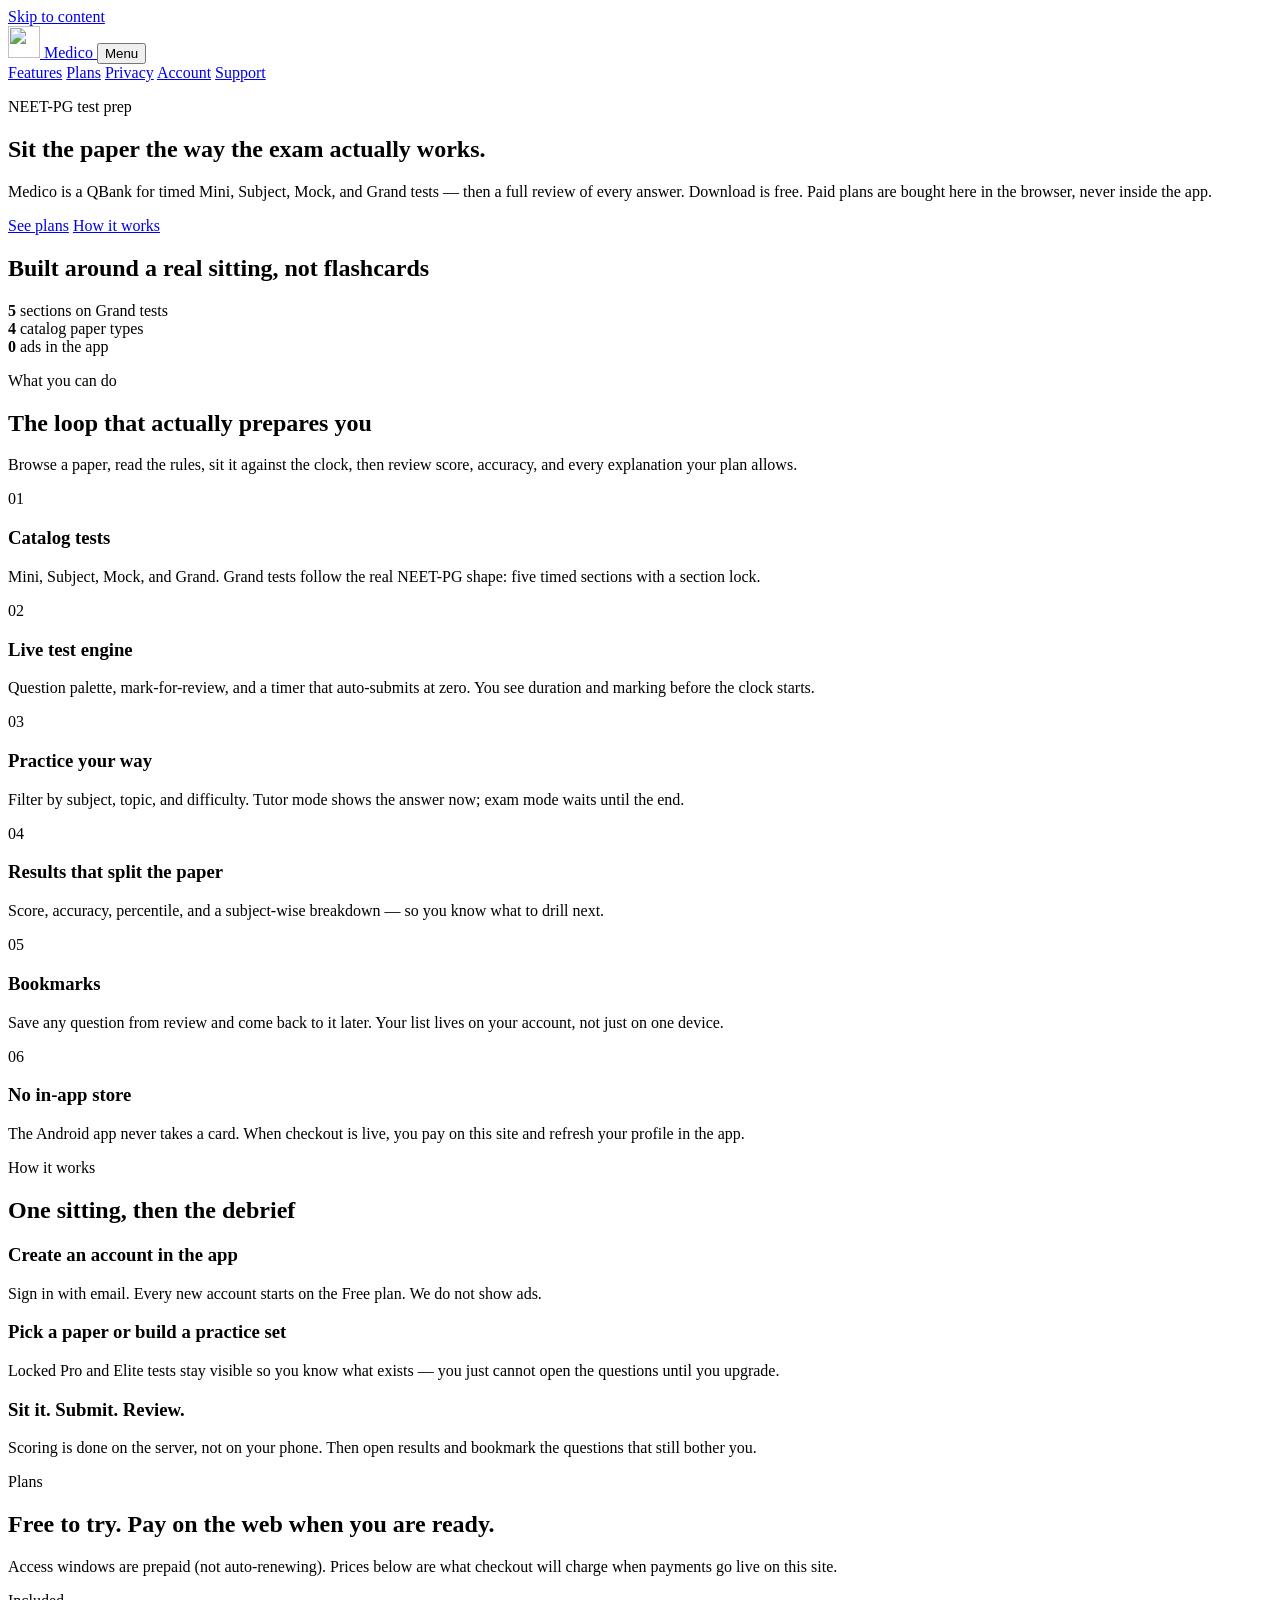
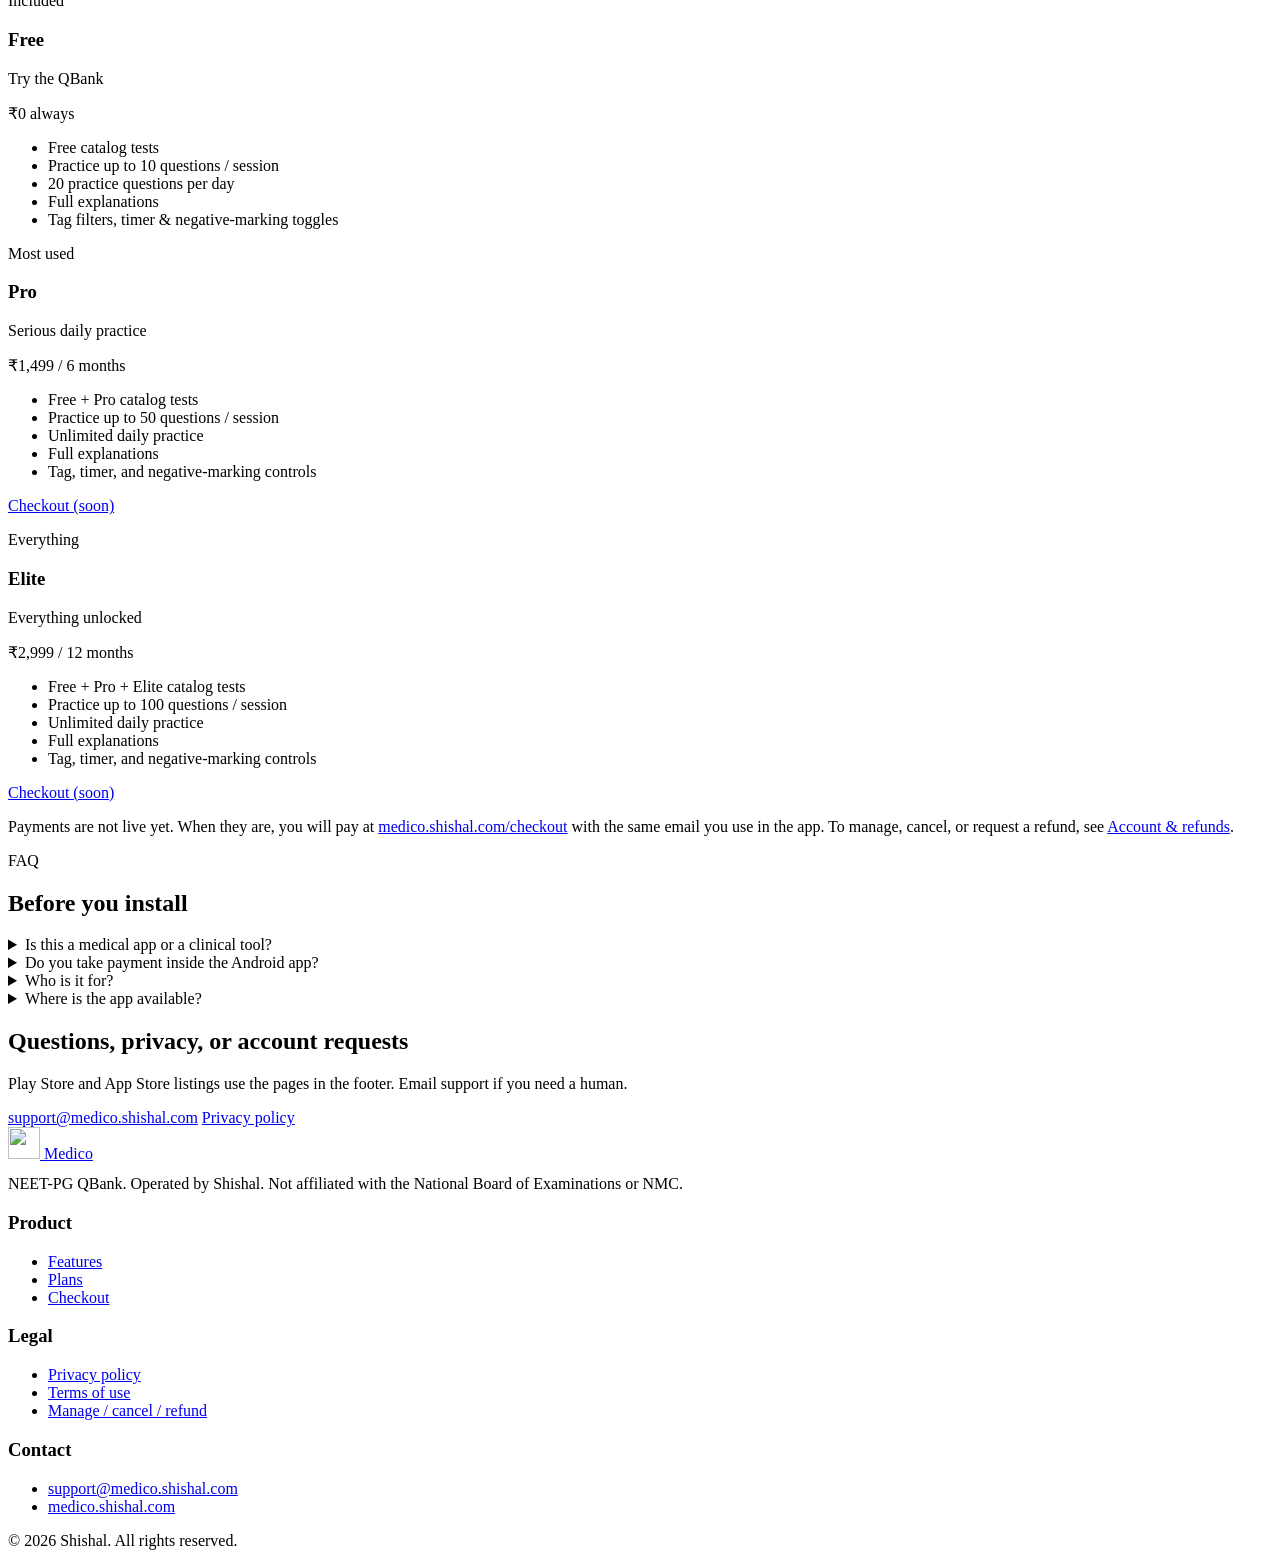
==== website/public/index.html @ 571ea004 "Add the medico.shishal.com static site with Play Store legal pages. Host privacy, terms, and account" ====
<!DOCTYPE html>
<html lang="en">
  <head>
    <meta charset="utf-8" />
    <meta name="viewport" content="width=device-width, initial-scale=1" />
    <title>Medico — NEET-PG QBank &amp; mock tests</title>
    <meta
      name="description"
      content="Medico is a NEET-PG test-prep QBank: timed mocks, grand tests, practice with explanations. Free to download. Plans are purchased on this website."
    />
    <link rel="canonical" href="https://medico.shishal.com/" />
    <meta name="theme-color" content="#0D7377" />
    <link rel="icon" href="/img/icon-512.png" type="image/png" />
    <link rel="apple-touch-icon" href="/img/icon-512.png" />
    <meta property="og:type" content="website" />
    <meta property="og:url" content="https://medico.shishal.com/" />
    <meta property="og:title" content="Medico — NEET-PG QBank &amp; mock tests" />
    <meta
      property="og:description"
      content="Sit NEET-PG-style mocks and grand tests, then review every answer. Free to download."
    />
    <meta property="og:image" content="https://medico.shishal.com/img/og.png" />
    <meta name="twitter:card" content="summary_large_image" />
    <link rel="preconnect" href="https://fonts.googleapis.com" />
    <link rel="preconnect" href="https://fonts.gstatic.com" crossorigin />
    <link
      href="https://fonts.googleapis.com/css2?family=Fraunces:opsz,wght@9..144,500;9..144,600&family=Plus+Jakarta+Sans:wght@400;500;600;700&display=swap"
      rel="stylesheet"
    />
    <link rel="stylesheet" href="/css/site.css" />
    <script type="application/ld+json">
      {
        "@context": "https://schema.org",
        "@type": "SoftwareApplication",
        "name": "Medico",
        "applicationCategory": "EducationalApplication",
        "operatingSystem": "Android",
        "url": "https://medico.shishal.com/",
        "description": "NEET-PG QBank with timed mocks, grand tests, and practice with explanations.",
        "offers": { "@type": "Offer", "price": "0", "priceCurrency": "INR" },
        "publisher": { "@type": "Person", "name": "Shishal" }
      }
    </script>
  </head>
  <body>
    <a class="skip" href="#main">Skip to content</a>
    <header class="nav">
      <div class="wrap nav-inner">
        <a class="brand" href="/">
          <img src="/img/icon-512.png" width="32" height="32" alt="" />
          Medico
        </a>
        <button class="nav-toggle" type="button" aria-expanded="false" aria-controls="nav-links">
          Menu
        </button>
        <nav id="nav-links" class="nav-links">
          <a href="#features">Features</a>
          <a href="#plans">Plans</a>
          <a href="/privacy/">Privacy</a>
          <a href="/account/">Account</a>
          <a href="mailto:support@medico.shishal.com">Support</a>
        </nav>
      </div>
    </header>

    <main id="main">
      <section class="hero">
        <div class="wrap hero-grid">
          <div>
            <p class="eyebrow">NEET-PG test prep</p>
            <h1>Sit the paper the way the exam actually works.</h1>
            <p class="lede">
              Medico is a QBank for timed Mini, Subject, Mock, and Grand tests —
              then a full review of every answer. Download is free. Paid plans
              are bought here in the browser, never inside the app.
            </p>
            <div class="btn-row">
              <a class="btn btn-primary" href="#plans">See plans</a>
              <a class="btn btn-ghost" href="#how">How it works</a>
            </div>
          </div>
          <aside class="hero-card" aria-label="What you get">
            <h2>Built around a real sitting, not flashcards</h2>
            <div class="stat-row">
              <div class="stat">
                <strong>5</strong>
                <span>sections on Grand tests</span>
              </div>
              <div class="stat">
                <strong>4</strong>
                <span>catalog paper types</span>
              </div>
              <div class="stat">
                <strong>0</strong>
                <span>ads in the app</span>
              </div>
            </div>
          </aside>
        </div>
      </section>

      <section id="features">
        <div class="wrap">
          <div class="section-head">
            <p class="eyebrow">What you can do</p>
            <h2>The loop that actually prepares you</h2>
            <p class="muted">
              Browse a paper, read the rules, sit it against the clock, then
              review score, accuracy, and every explanation your plan allows.
            </p>
          </div>
          <div class="cards">
            <article class="card">
              <div class="icon-mark" aria-hidden="true">01</div>
              <h3>Catalog tests</h3>
              <p class="muted">
                Mini, Subject, Mock, and Grand. Grand tests follow the real
                NEET-PG shape: five timed sections with a section lock.
              </p>
            </article>
            <article class="card">
              <div class="icon-mark" aria-hidden="true">02</div>
              <h3>Live test engine</h3>
              <p class="muted">
                Question palette, mark-for-review, and a timer that auto-submits
                at zero. You see duration and marking before the clock starts.
              </p>
            </article>
            <article class="card">
              <div class="icon-mark" aria-hidden="true">03</div>
              <h3>Practice your way</h3>
              <p class="muted">
                Filter by subject, topic, and difficulty. Tutor mode shows the
                answer now; exam mode waits until the end.
              </p>
            </article>
            <article class="card">
              <div class="icon-mark" aria-hidden="true">04</div>
              <h3>Results that split the paper</h3>
              <p class="muted">
                Score, accuracy, percentile, and a subject-wise breakdown — so
                you know what to drill next.
              </p>
            </article>
            <article class="card">
              <div class="icon-mark" aria-hidden="true">05</div>
              <h3>Bookmarks</h3>
              <p class="muted">
                Save any question from review and come back to it later. Your
                list lives on your account, not just on one device.
              </p>
            </article>
            <article class="card">
              <div class="icon-mark" aria-hidden="true">06</div>
              <h3>No in-app store</h3>
              <p class="muted">
                The Android app never takes a card. When checkout is live, you
                pay on this site and refresh your profile in the app.
              </p>
            </article>
          </div>
        </div>
      </section>

      <section id="how">
        <div class="wrap">
          <div class="section-head">
            <p class="eyebrow">How it works</p>
            <h2>One sitting, then the debrief</h2>
          </div>
          <div class="steps">
            <div class="step">
              <div>
                <h3>Create an account in the app</h3>
                <p class="muted">
                  Sign in with email. Every new account starts on the Free plan.
                  We do not show ads.
                </p>
              </div>
            </div>
            <div class="step">
              <div>
                <h3>Pick a paper or build a practice set</h3>
                <p class="muted">
                  Locked Pro and Elite tests stay visible so you know what
                  exists — you just cannot open the questions until you upgrade.
                </p>
              </div>
            </div>
            <div class="step">
              <div>
                <h3>Sit it. Submit. Review.</h3>
                <p class="muted">
                  Scoring is done on the server, not on your phone. Then open
                  results and bookmark the questions that still bother you.
                </p>
              </div>
            </div>
          </div>
        </div>
      </section>

      <section id="plans">
        <div class="wrap">
          <div class="section-head">
            <p class="eyebrow">Plans</p>
            <h2>Free to try. Pay on the web when you are ready.</h2>
            <p class="muted">
              Access windows are prepaid (not auto-renewing). Prices below are
              what checkout will charge when payments go live on this site.
            </p>
          </div>
          <div class="plan-grid">
            <article class="plan">
              <p class="badge">Included</p>
              <h3>Free</h3>
              <p class="muted">Try the QBank</p>
              <p class="price">₹0 <span>always</span></p>
              <ul>
                <li>Free catalog tests</li>
                <li>Practice up to 10 questions / session</li>
                <li>20 practice questions per day</li>
                <li class="off">Full explanations</li>
                <li class="off">Tag filters, timer &amp; negative-marking toggles</li>
              </ul>
            </article>
            <article class="plan featured">
              <p class="badge">Most used</p>
              <h3>Pro</h3>
              <p class="muted">Serious daily practice</p>
              <p class="price">₹1,499 <span>/ 6 months</span></p>
              <ul>
                <li>Free + Pro catalog tests</li>
                <li>Practice up to 50 questions / session</li>
                <li>Unlimited daily practice</li>
                <li>Full explanations</li>
                <li>Tag, timer, and negative-marking controls</li>
              </ul>
              <a class="btn btn-primary" href="/checkout/">Checkout (soon)</a>
            </article>
            <article class="plan">
              <p class="badge">Everything</p>
              <h3>Elite</h3>
              <p class="muted">Everything unlocked</p>
              <p class="price">₹2,999 <span>/ 12 months</span></p>
              <ul>
                <li>Free + Pro + Elite catalog tests</li>
                <li>Practice up to 100 questions / session</li>
                <li>Unlimited daily practice</li>
                <li>Full explanations</li>
                <li>Tag, timer, and negative-marking controls</li>
              </ul>
              <a class="btn btn-ghost" href="/checkout/">Checkout (soon)</a>
            </article>
          </div>
          <p class="note">
            Payments are not live yet. When they are, you will pay at
            <a href="/checkout/">medico.shishal.com/checkout</a> with the same
            email you use in the app. To manage, cancel, or request a refund,
            see <a href="/account/">Account &amp; refunds</a>.
          </p>
        </div>
      </section>

      <section id="faq" class="faq">
        <div class="wrap">
          <div class="section-head">
            <p class="eyebrow">FAQ</p>
            <h2>Before you install</h2>
          </div>
          <details>
            <summary>Is this a medical app or a clinical tool?</summary>
            <p>
              No. Medico is exam prep for NEET-PG. It is not a medical device
              and it does not give clinical advice.
            </p>
          </details>
          <details>
            <summary>Do you take payment inside the Android app?</summary>
            <p>
              No. Google Play Billing is not used. Plans will be purchased on
              this website. The app only opens this site in your browser.
            </p>
          </details>
          <details>
            <summary>Who is it for?</summary>
            <p>
              Adults preparing for NEET-PG (18+). It is not directed at
              children.
            </p>
          </details>
          <details>
            <summary>Where is the app available?</summary>
            <p>
              Android first, via Google Play. The public listing will link here
              for privacy and account pages. iOS comes later.
            </p>
          </details>
        </div>
      </section>

      <section class="cta-band">
        <div class="wrap">
          <h2>Questions, privacy, or account requests</h2>
          <p class="lede">
            Play Store and App Store listings use the pages in the footer.
            Email support if you need a human.
          </p>
          <div class="btn-row">
            <a class="btn btn-primary" href="mailto:support@medico.shishal.com"
              >support@medico.shishal.com</a
            >
            <a class="btn btn-ghost" href="/privacy/">Privacy policy</a>
          </div>
        </div>
      </section>
    </main>

    <footer class="footer">
      <div class="wrap">
        <div class="footer-grid">
          <div>
            <a class="brand" href="/">
              <img src="/img/icon-512.png" width="32" height="32" alt="" />
              Medico
            </a>
            <p class="muted" style="margin-top: 12px">
              NEET-PG QBank. Operated by Shishal. Not affiliated with the
              National Board of Examinations or NMC.
            </p>
          </div>
          <div>
            <h3>Product</h3>
            <ul>
              <li><a href="#features">Features</a></li>
              <li><a href="#plans">Plans</a></li>
              <li><a href="/checkout/">Checkout</a></li>
            </ul>
          </div>
          <div>
            <h3>Legal</h3>
            <ul>
              <li><a href="/privacy/">Privacy policy</a></li>
              <li><a href="/terms/">Terms of use</a></li>
              <li><a href="/account/">Manage / cancel / refund</a></li>
            </ul>
          </div>
          <div>
            <h3>Contact</h3>
            <ul>
              <li>
                <a href="mailto:support@medico.shishal.com"
                  >support@medico.shishal.com</a
                >
              </li>
              <li><a href="https://medico.shishal.com/">medico.shishal.com</a></li>
            </ul>
          </div>
        </div>
        <p class="foot-copy">© <span id="y">2026</span> Shishal. All rights reserved.</p>
      </div>
    </footer>
    <script src="/js/site.js"></script>
  </body>
</html>
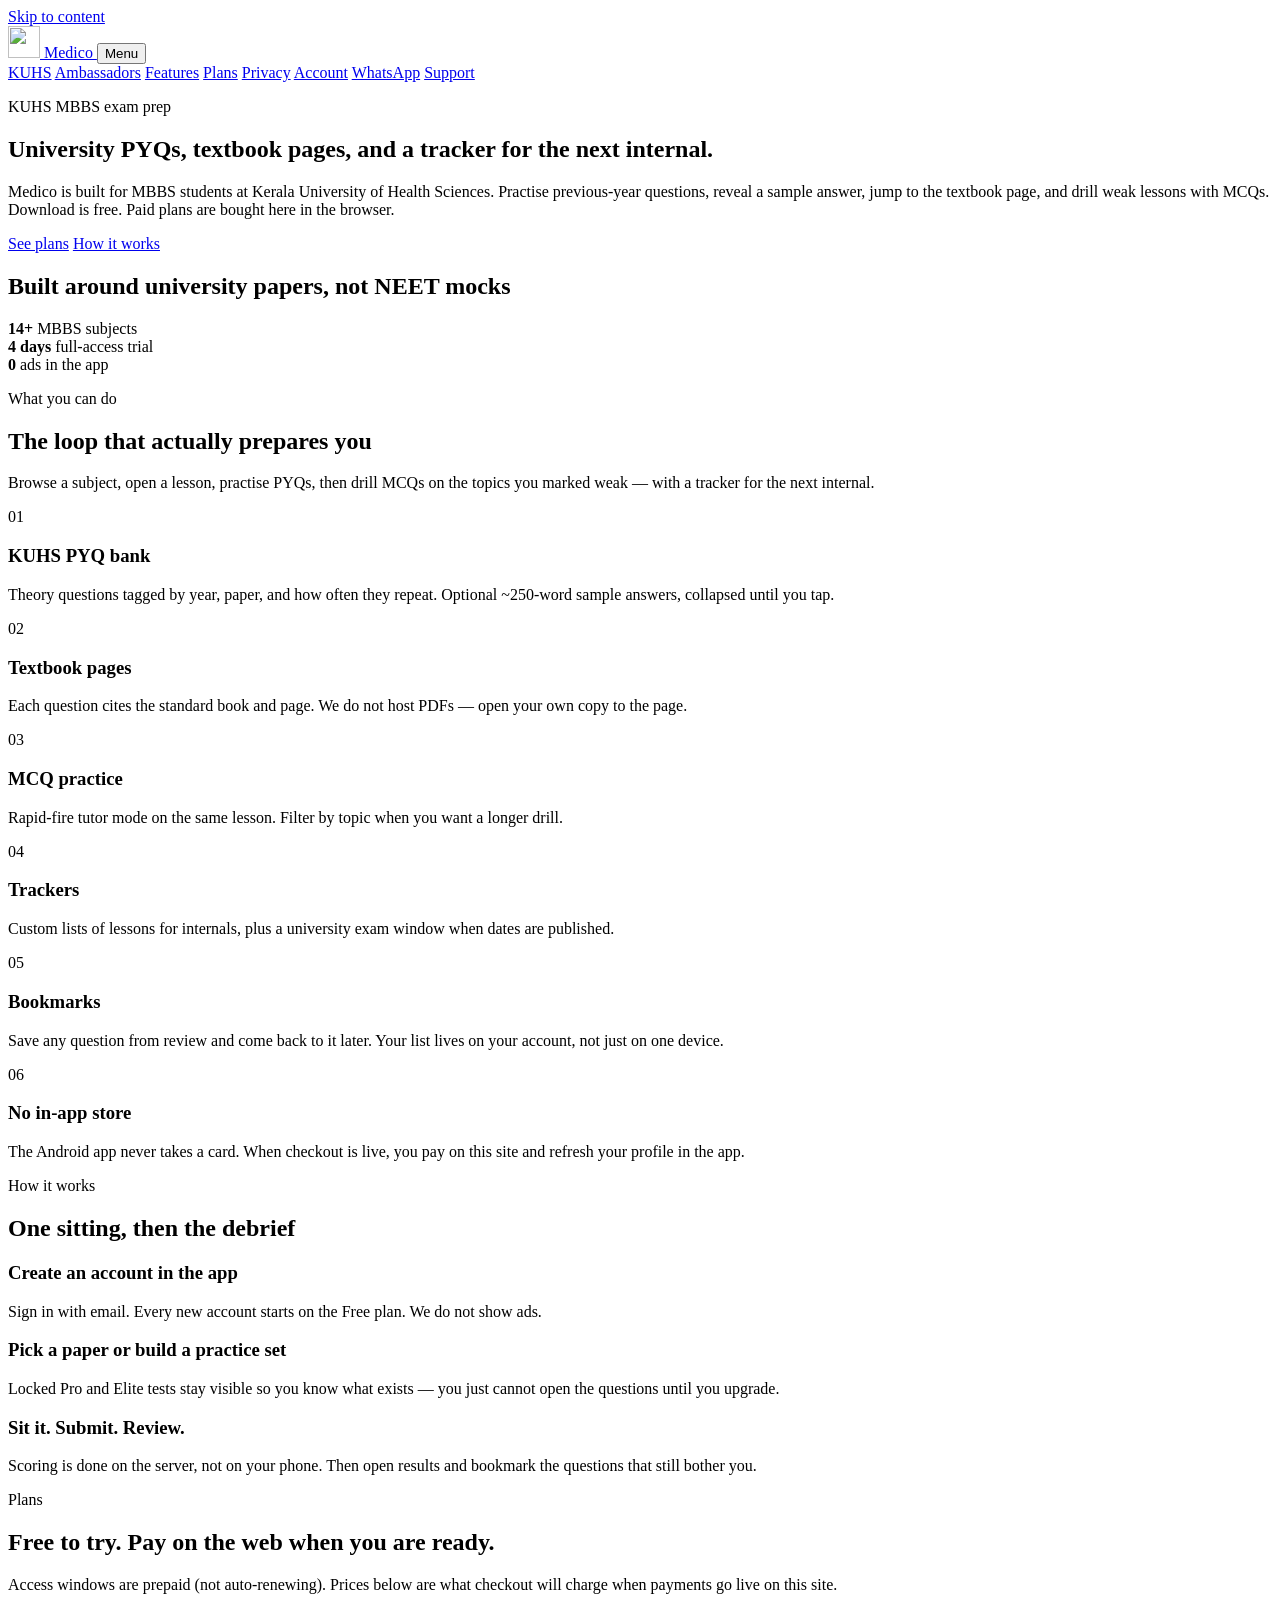
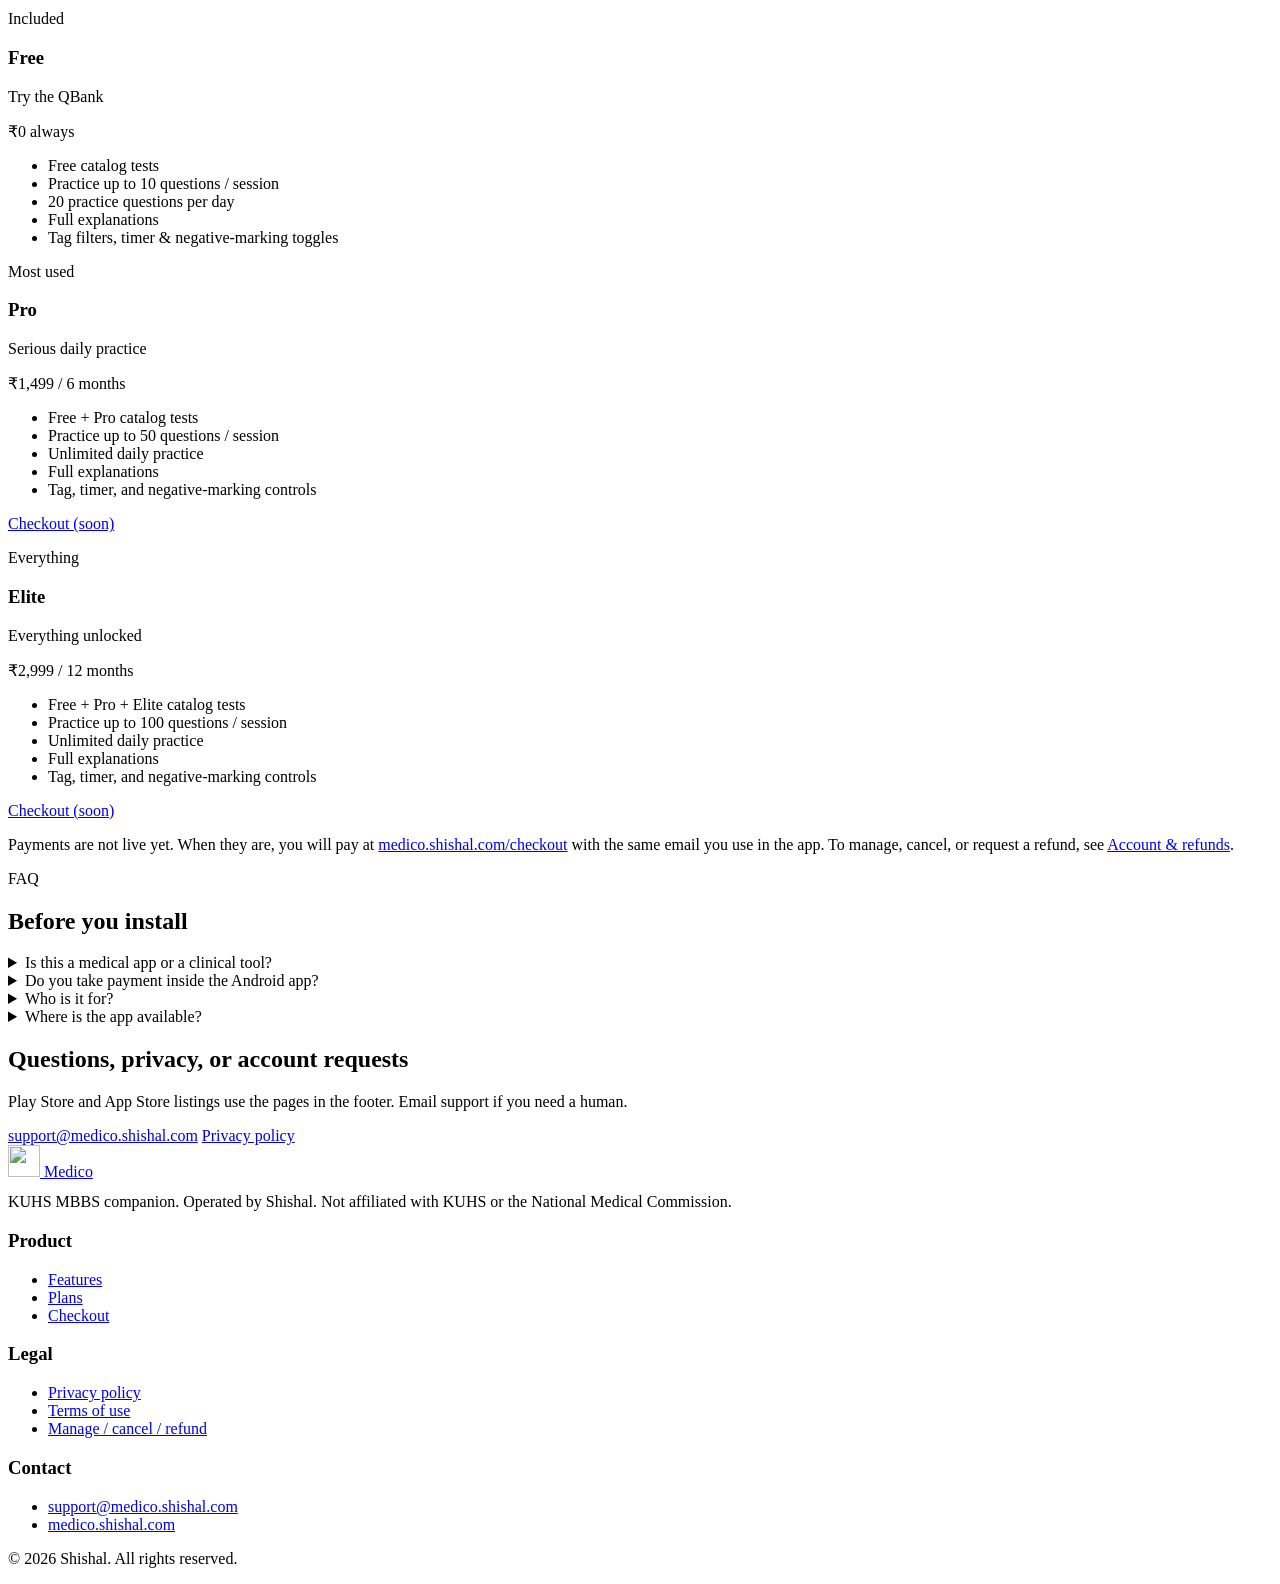
==== commit df06c18a: "Pivot Medico to a KUHS university-exam MBBS companion. Replace the NEET-PG catalog as the product wi" ====
--- a/website/public/index.html
+++ b/website/public/index.html
@@ -3,10 +3,10 @@
   <head>
     <meta charset="utf-8" />
     <meta name="viewport" content="width=device-width, initial-scale=1" />
-    <title>Medico — NEET-PG QBank &amp; mock tests</title>
+    <title>Medico — KUHS MBBS PYQs, trackers &amp; MCQs</title>
     <meta
       name="description"
-      content="Medico is a NEET-PG test-prep QBank: timed mocks, grand tests, practice with explanations. Free to download. Plans are purchased on this website."
+      content="Medico is a KUHS MBBS exam companion: previous year questions with sample answers and textbook page refs, custom trackers, and MCQ practice."
     />
     <link rel="canonical" href="https://medico.shishal.com/" />
     <meta name="theme-color" content="#0D7377" />
@@ -14,10 +14,10 @@
     <link rel="apple-touch-icon" href="/img/icon-512.png" />
     <meta property="og:type" content="website" />
     <meta property="og:url" content="https://medico.shishal.com/" />
-    <meta property="og:title" content="Medico — NEET-PG QBank &amp; mock tests" />
+    <meta property="og:title" content="Medico — KUHS MBBS PYQs &amp; trackers" />
     <meta
       property="og:description"
-      content="Sit NEET-PG-style mocks and grand tests, then review every answer. Free to download."
+      content="University PYQs with sample answers and textbook page refs, custom trackers, and MCQ practice. Free to download."
     />
     <meta property="og:image" content="https://medico.shishal.com/img/og.png" />
     <meta name="twitter:card" content="summary_large_image" />
@@ -36,7 +36,7 @@
         "applicationCategory": "EducationalApplication",
         "operatingSystem": "Android",
         "url": "https://medico.shishal.com/",
-        "description": "NEET-PG QBank with timed mocks, grand tests, and practice with explanations.",
+        "description": "KUHS MBBS PYQs with sample answers, textbook page refs, trackers, and MCQ practice.",
         "offers": { "@type": "Offer", "price": "0", "priceCurrency": "INR" },
         "publisher": { "@type": "Person", "name": "Shishal" }
       }
@@ -54,10 +54,13 @@
           Menu
         </button>
         <nav id="nav-links" class="nav-links">
+          <a href="/kuhs/">KUHS</a>
+          <a href="/ambassadors/">Ambassadors</a>
           <a href="#features">Features</a>
           <a href="#plans">Plans</a>
           <a href="/privacy/">Privacy</a>
           <a href="/account/">Account</a>
+          <a href="https://wa.me/910000000000">WhatsApp</a>
           <a href="mailto:support@medico.shishal.com">Support</a>
         </nav>
       </div>
@@ -67,12 +70,13 @@
       <section class="hero">
         <div class="wrap hero-grid">
           <div>
-            <p class="eyebrow">NEET-PG test prep</p>
-            <h1>Sit the paper the way the exam actually works.</h1>
+            <p class="eyebrow">KUHS MBBS exam prep</p>
+            <h1>University PYQs, textbook pages, and a tracker for the next internal.</h1>
             <p class="lede">
-              Medico is a QBank for timed Mini, Subject, Mock, and Grand tests —
-              then a full review of every answer. Download is free. Paid plans
-              are bought here in the browser, never inside the app.
+              Medico is built for MBBS students at Kerala University of Health
+              Sciences. Practise previous-year questions, reveal a sample answer,
+              jump to the textbook page, and drill weak lessons with MCQs.
+              Download is free. Paid plans are bought here in the browser.
             </p>
             <div class="btn-row">
               <a class="btn btn-primary" href="#plans">See plans</a>
@@ -80,15 +84,15 @@
             </div>
           </div>
           <aside class="hero-card" aria-label="What you get">
-            <h2>Built around a real sitting, not flashcards</h2>
+            <h2>Built around university papers, not NEET mocks</h2>
             <div class="stat-row">
               <div class="stat">
-                <strong>5</strong>
-                <span>sections on Grand tests</span>
+                <strong>14+</strong>
+                <span>MBBS subjects</span>
               </div>
               <div class="stat">
-                <strong>4</strong>
-                <span>catalog paper types</span>
+                <strong>4 days</strong>
+                <span>full-access trial</span>
               </div>
               <div class="stat">
                 <strong>0</strong>
@@ -105,41 +109,42 @@
             <p class="eyebrow">What you can do</p>
             <h2>The loop that actually prepares you</h2>
             <p class="muted">
-              Browse a paper, read the rules, sit it against the clock, then
-              review score, accuracy, and every explanation your plan allows.
+              Browse a subject, open a lesson, practise PYQs, then drill MCQs
+              on the topics you marked weak — with a tracker for the next internal.
             </p>
           </div>
           <div class="cards">
             <article class="card">
               <div class="icon-mark" aria-hidden="true">01</div>
-              <h3>Catalog tests</h3>
-              <p class="muted">
-                Mini, Subject, Mock, and Grand. Grand tests follow the real
-                NEET-PG shape: five timed sections with a section lock.
+              <h3>KUHS PYQ bank</h3>
+              <p class="muted">
+                Theory questions tagged by year, paper, and how often they
+                repeat. Optional ~250-word sample answers, collapsed until you
+                tap.
               </p>
             </article>
             <article class="card">
               <div class="icon-mark" aria-hidden="true">02</div>
-              <h3>Live test engine</h3>
-              <p class="muted">
-                Question palette, mark-for-review, and a timer that auto-submits
-                at zero. You see duration and marking before the clock starts.
+              <h3>Textbook pages</h3>
+              <p class="muted">
+                Each question cites the standard book and page. We do not host
+                PDFs — open your own copy to the page.
               </p>
             </article>
             <article class="card">
               <div class="icon-mark" aria-hidden="true">03</div>
-              <h3>Practice your way</h3>
-              <p class="muted">
-                Filter by subject, topic, and difficulty. Tutor mode shows the
-                answer now; exam mode waits until the end.
+              <h3>MCQ practice</h3>
+              <p class="muted">
+                Rapid-fire tutor mode on the same lesson. Filter by topic when
+                you want a longer drill.
               </p>
             </article>
             <article class="card">
               <div class="icon-mark" aria-hidden="true">04</div>
-              <h3>Results that split the paper</h3>
-              <p class="muted">
-                Score, accuracy, percentile, and a subject-wise breakdown — so
-                you know what to drill next.
+              <h3>Trackers</h3>
+              <p class="muted">
+                Custom lists of lessons for internals, plus a university exam
+                window when dates are published.
               </p>
             </article>
             <article class="card">
@@ -271,8 +276,8 @@
           <details>
             <summary>Is this a medical app or a clinical tool?</summary>
             <p>
-              No. Medico is exam prep for NEET-PG. It is not a medical device
-              and it does not give clinical advice.
+              No. Medico is exam prep for KUHS MBBS university papers. It is
+              not a medical device and it does not give clinical advice.
             </p>
           </details>
           <details>
@@ -285,8 +290,8 @@
           <details>
             <summary>Who is it for?</summary>
             <p>
-              Adults preparing for NEET-PG (18+). It is not directed at
-              children.
+              Adults in MBBS at KUHS-affiliated colleges (18+). It is not
+              directed at children.
             </p>
           </details>
           <details>
@@ -325,8 +330,8 @@
               Medico
             </a>
             <p class="muted" style="margin-top: 12px">
-              NEET-PG QBank. Operated by Shishal. Not affiliated with the
-              National Board of Examinations or NMC.
+              KUHS MBBS companion. Operated by Shishal. Not affiliated with
+              KUHS or the National Medical Commission.
             </p>
           </div>
           <div>
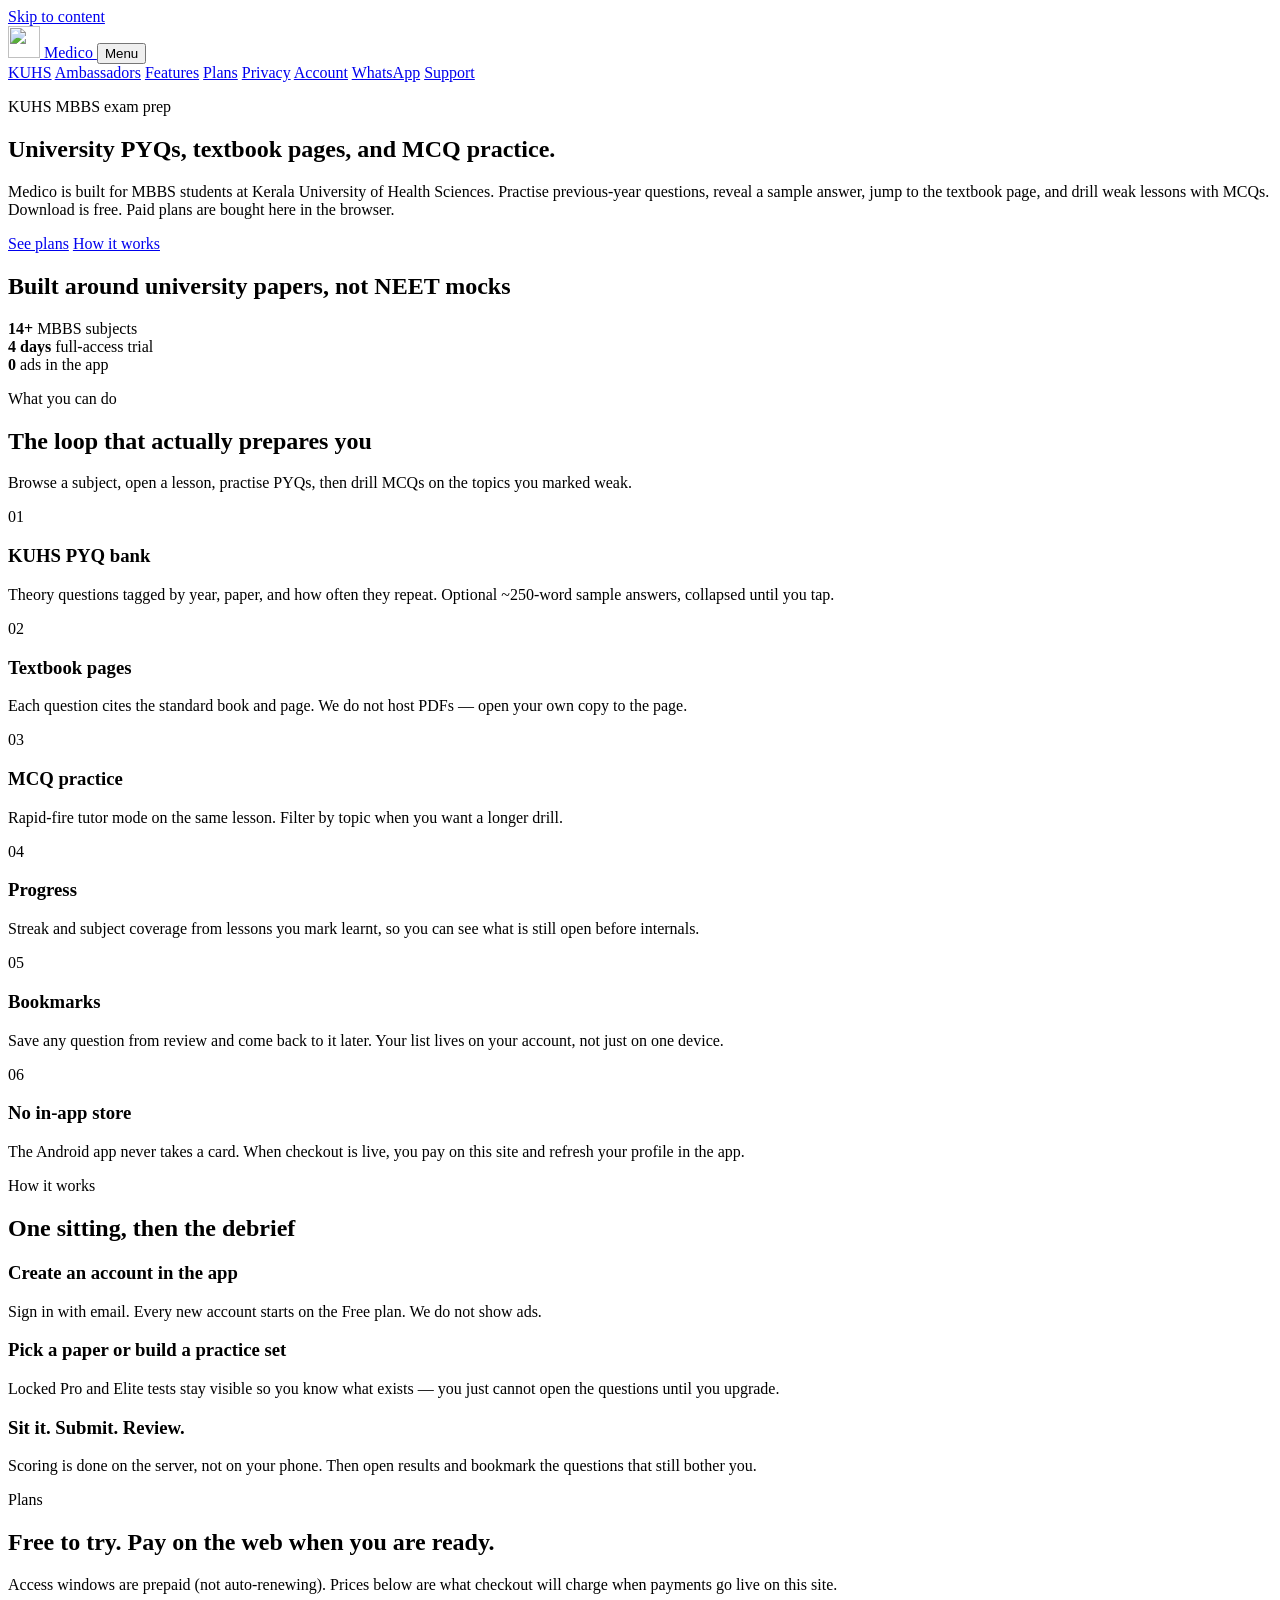
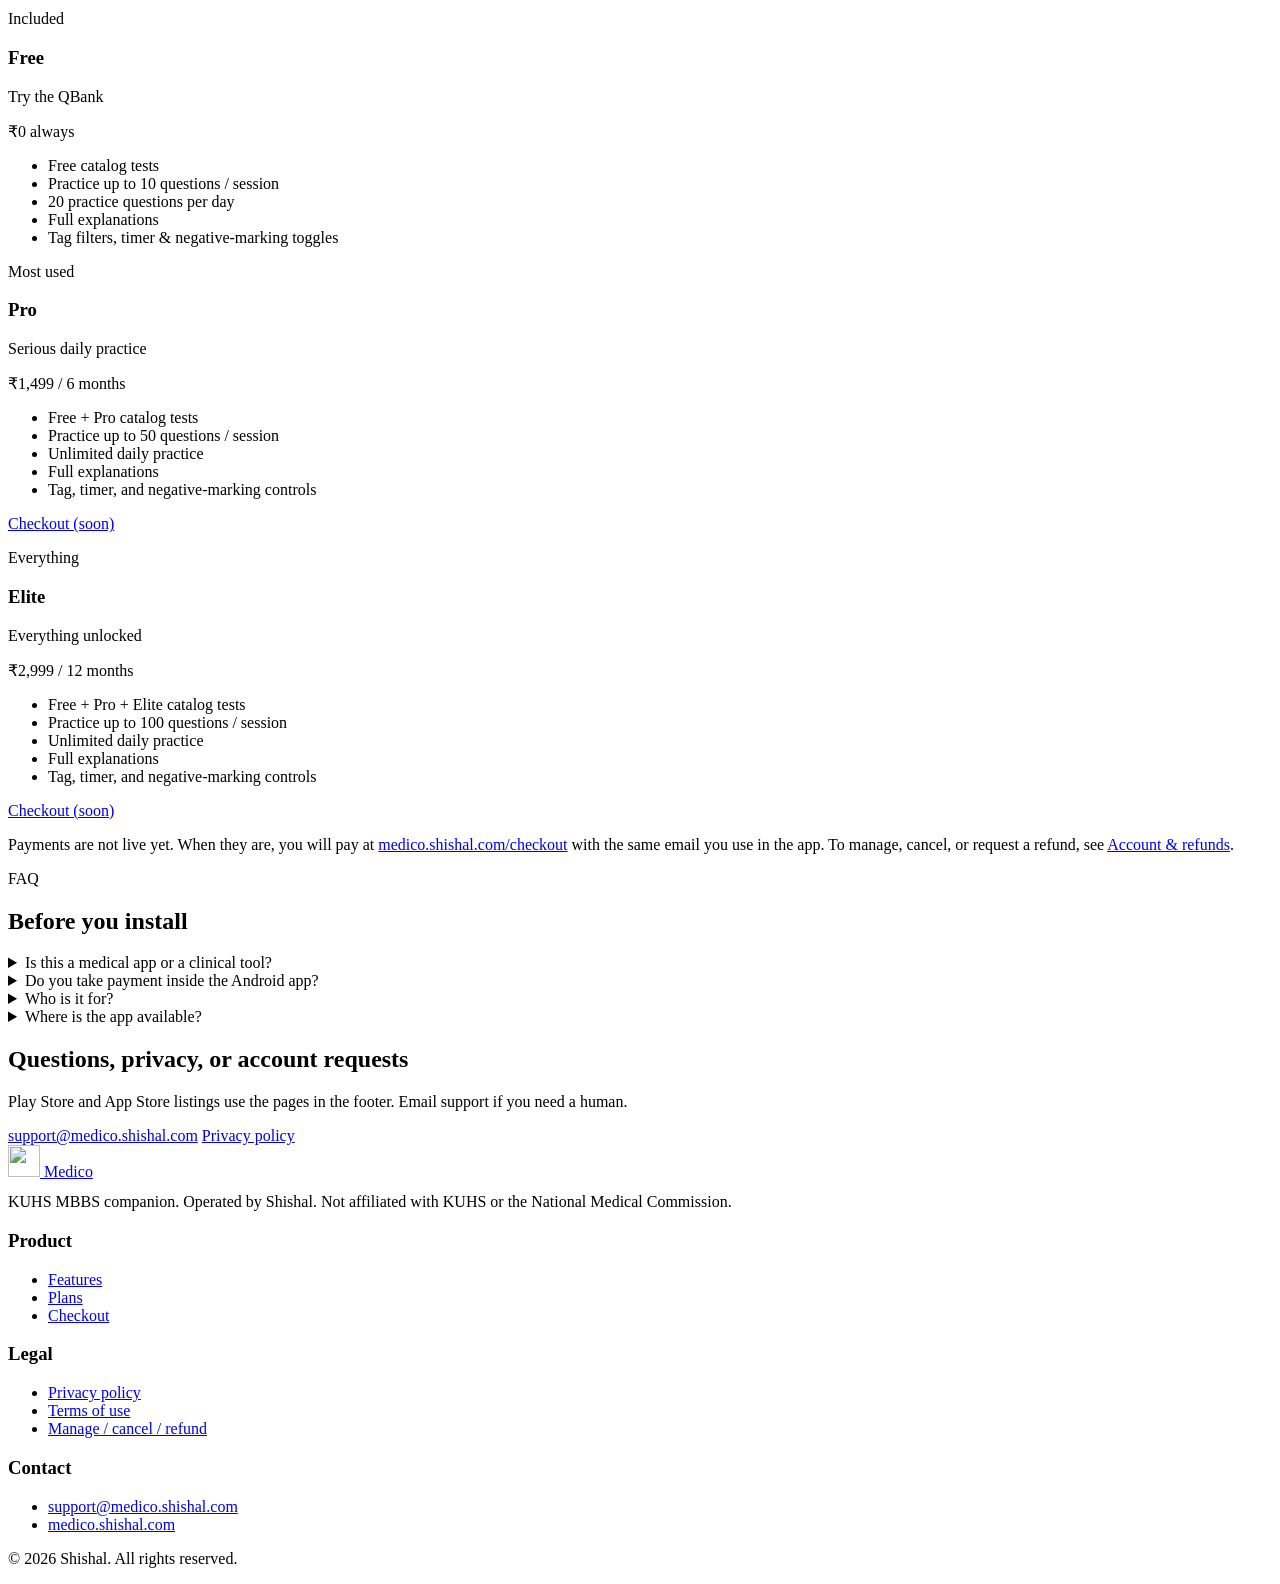
==== commit 8f72350c: "Remove the Trackers tab and drop leftover tracker SQL. Co-authored-by: Cursor <cursoragent@cursor.co" ====
--- a/website/public/index.html
+++ b/website/public/index.html
@@ -3,10 +3,10 @@
   <head>
     <meta charset="utf-8" />
     <meta name="viewport" content="width=device-width, initial-scale=1" />
-    <title>Medico — KUHS MBBS PYQs, trackers &amp; MCQs</title>
+    <title>Medico — KUHS MBBS PYQs &amp; MCQs</title>
     <meta
       name="description"
-      content="Medico is a KUHS MBBS exam companion: previous year questions with sample answers and textbook page refs, custom trackers, and MCQ practice."
+      content="Medico is a KUHS MBBS exam companion: previous year questions with sample answers and textbook page refs, plus MCQ practice."
     />
     <link rel="canonical" href="https://medico.shishal.com/" />
     <meta name="theme-color" content="#0D7377" />
@@ -14,10 +14,10 @@
     <link rel="apple-touch-icon" href="/img/icon-512.png" />
     <meta property="og:type" content="website" />
     <meta property="og:url" content="https://medico.shishal.com/" />
-    <meta property="og:title" content="Medico — KUHS MBBS PYQs &amp; trackers" />
+    <meta property="og:title" content="Medico — KUHS MBBS PYQs &amp; MCQs" />
     <meta
       property="og:description"
-      content="University PYQs with sample answers and textbook page refs, custom trackers, and MCQ practice. Free to download."
+      content="University PYQs with sample answers and textbook page refs, plus MCQ practice. Free to download."
     />
     <meta property="og:image" content="https://medico.shishal.com/img/og.png" />
     <meta name="twitter:card" content="summary_large_image" />
@@ -36,7 +36,7 @@
         "applicationCategory": "EducationalApplication",
         "operatingSystem": "Android",
         "url": "https://medico.shishal.com/",
-        "description": "KUHS MBBS PYQs with sample answers, textbook page refs, trackers, and MCQ practice.",
+        "description": "KUHS MBBS PYQs with sample answers, textbook page refs, and MCQ practice.",
         "offers": { "@type": "Offer", "price": "0", "priceCurrency": "INR" },
         "publisher": { "@type": "Person", "name": "Shishal" }
       }
@@ -71,7 +71,7 @@
         <div class="wrap hero-grid">
           <div>
             <p class="eyebrow">KUHS MBBS exam prep</p>
-            <h1>University PYQs, textbook pages, and a tracker for the next internal.</h1>
+            <h1>University PYQs, textbook pages, and MCQ practice.</h1>
             <p class="lede">
               Medico is built for MBBS students at Kerala University of Health
               Sciences. Practise previous-year questions, reveal a sample answer,
@@ -110,7 +110,7 @@
             <h2>The loop that actually prepares you</h2>
             <p class="muted">
               Browse a subject, open a lesson, practise PYQs, then drill MCQs
-              on the topics you marked weak — with a tracker for the next internal.
+              on the topics you marked weak.
             </p>
           </div>
           <div class="cards">
@@ -141,10 +141,10 @@
             </article>
             <article class="card">
               <div class="icon-mark" aria-hidden="true">04</div>
-              <h3>Trackers</h3>
-              <p class="muted">
-                Custom lists of lessons for internals, plus a university exam
-                window when dates are published.
+              <h3>Progress</h3>
+              <p class="muted">
+                Streak and subject coverage from lessons you mark learnt, so
+                you can see what is still open before internals.
               </p>
             </article>
             <article class="card">
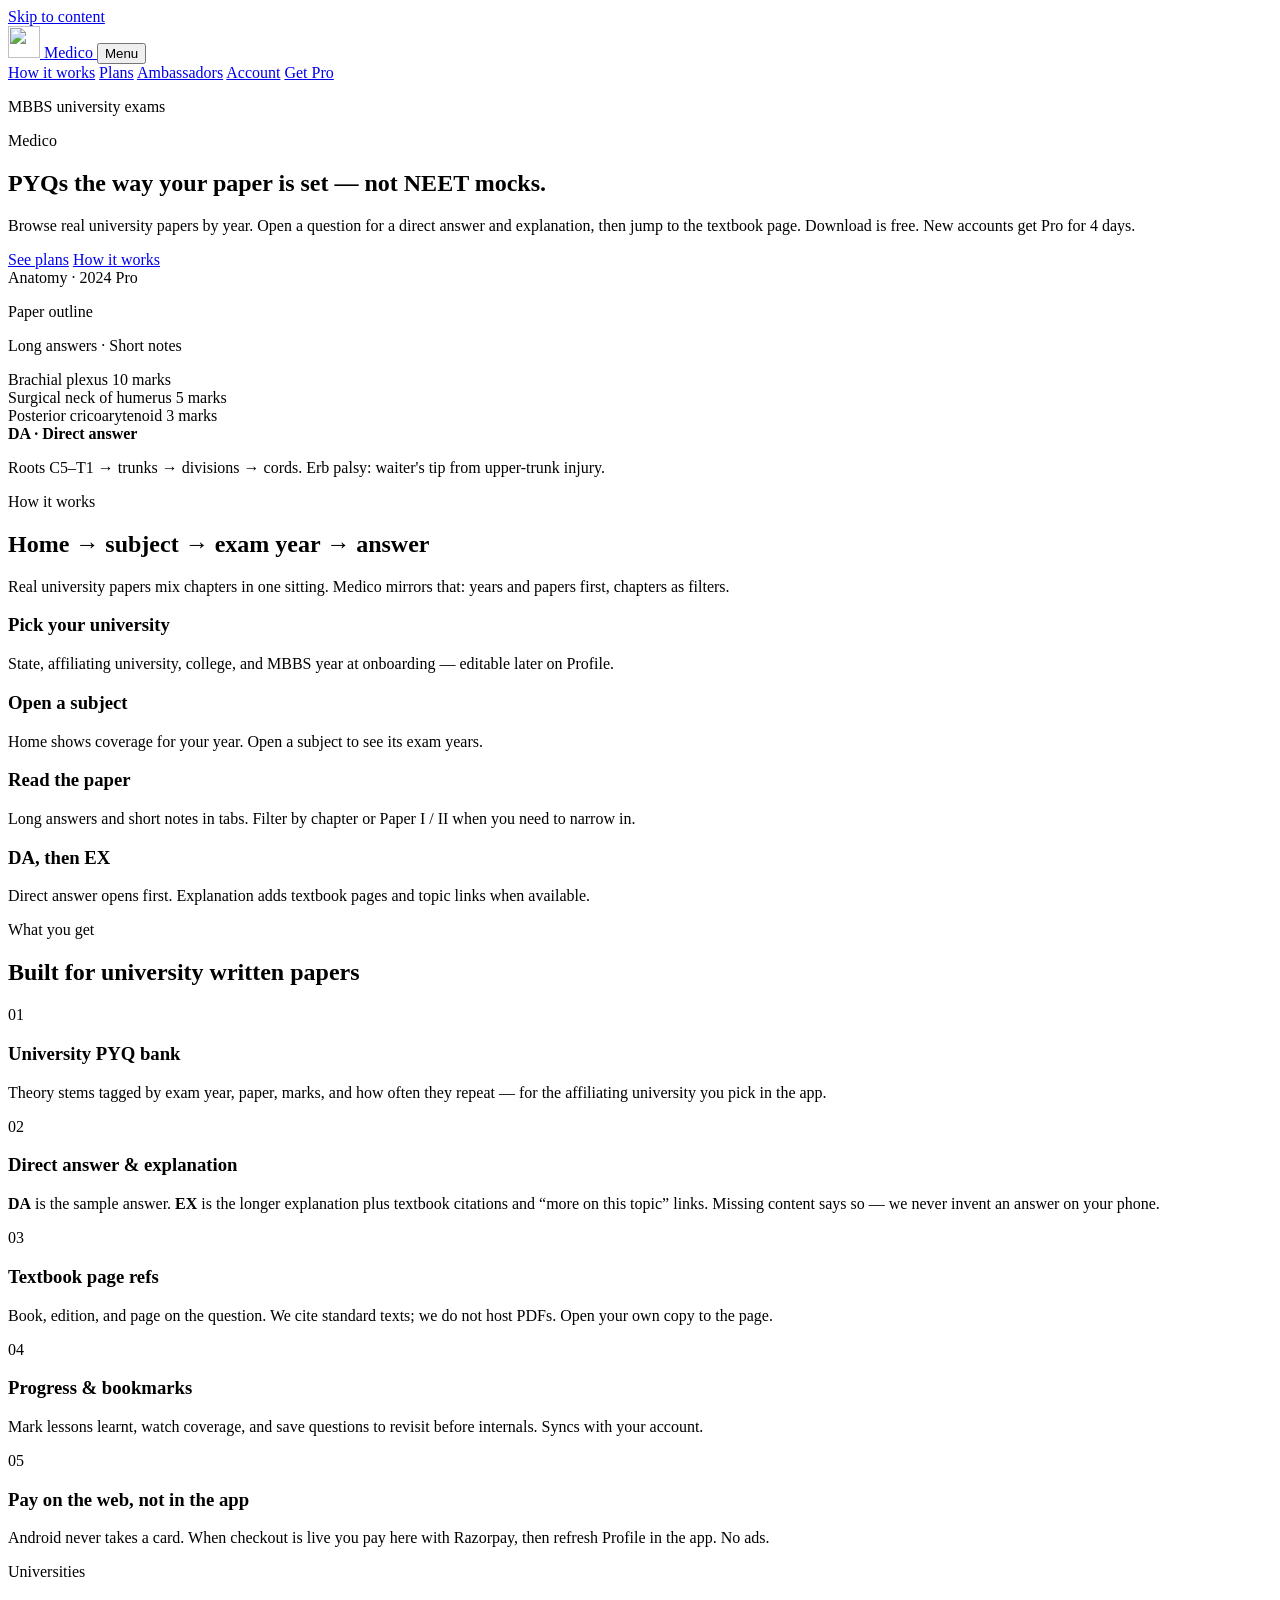
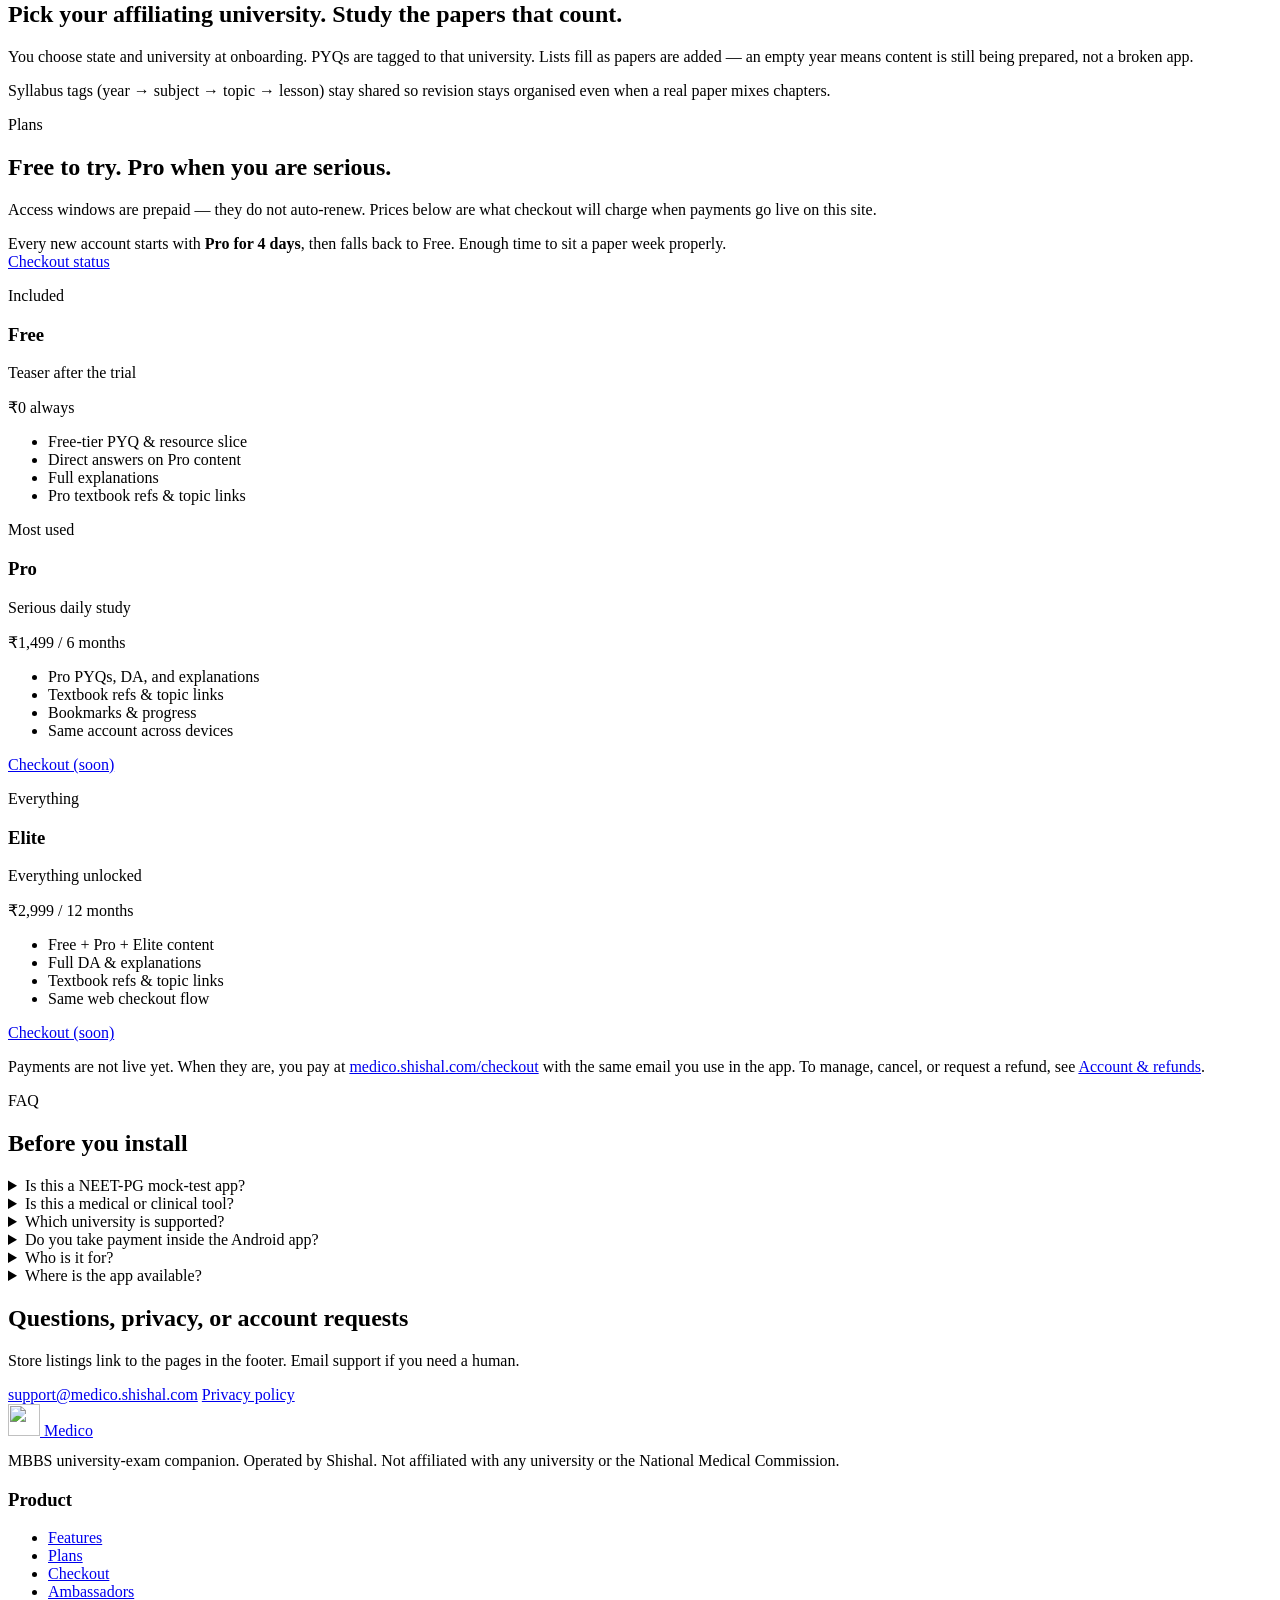
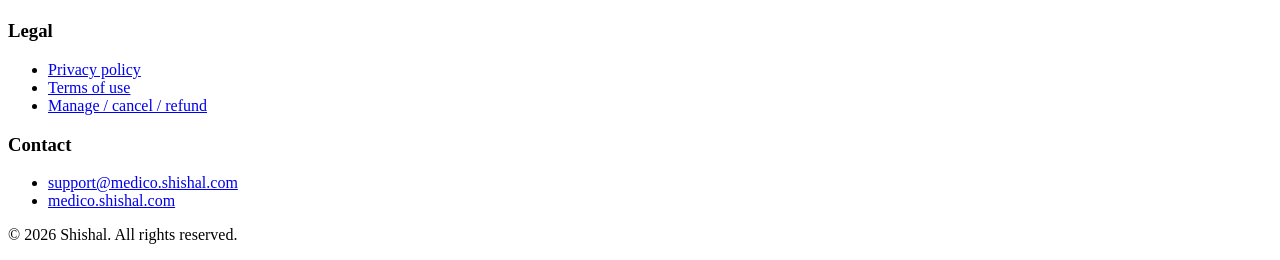
==== commit d1e882c8: "Refresh the public site for university PYQs without naming a school or MCQs. Align marketing, legal," ====
--- a/website/public/index.html
+++ b/website/public/index.html
@@ -3,28 +3,31 @@
   <head>
     <meta charset="utf-8" />
     <meta name="viewport" content="width=device-width, initial-scale=1" />
-    <title>Medico — KUHS MBBS PYQs &amp; MCQs</title>
+    <title>Medico — MBBS university PYQs &amp; textbook pages</title>
     <meta
       name="description"
-      content="Medico is a KUHS MBBS exam companion: previous year questions with sample answers and textbook page refs, plus MCQ practice."
+      content="Medico is an MBBS university-exam companion: previous-year theory questions with direct answers, explanations, and textbook page refs. Free to download — 4-day Pro trial."
     />
     <link rel="canonical" href="https://medico.shishal.com/" />
-    <meta name="theme-color" content="#0D7377" />
+    <meta name="theme-color" content="#F25C2D" />
     <link rel="icon" href="/img/icon-512.png" type="image/png" />
     <link rel="apple-touch-icon" href="/img/icon-512.png" />
     <meta property="og:type" content="website" />
     <meta property="og:url" content="https://medico.shishal.com/" />
-    <meta property="og:title" content="Medico — KUHS MBBS PYQs &amp; MCQs" />
+    <meta
+      property="og:title"
+      content="Medico — MBBS university PYQs &amp; textbook pages"
+    />
     <meta
       property="og:description"
-      content="University PYQs with sample answers and textbook page refs, plus MCQ practice. Free to download."
+      content="University PYQs with direct answers, explanations, and textbook page refs. Free download with a 4-day Pro trial."
     />
     <meta property="og:image" content="https://medico.shishal.com/img/og.png" />
     <meta name="twitter:card" content="summary_large_image" />
     <link rel="preconnect" href="https://fonts.googleapis.com" />
     <link rel="preconnect" href="https://fonts.gstatic.com" crossorigin />
     <link
-      href="https://fonts.googleapis.com/css2?family=Fraunces:opsz,wght@9..144,500;9..144,600&family=Plus+Jakarta+Sans:wght@400;500;600;700&display=swap"
+      href="https://fonts.googleapis.com/css2?family=Fraunces:opsz,wght@9..144,500;9..144,600&family=Manrope:wght@400;500;600;700;800&display=swap"
       rel="stylesheet"
     />
     <link rel="stylesheet" href="/css/site.css" />
@@ -36,7 +39,7 @@
         "applicationCategory": "EducationalApplication",
         "operatingSystem": "Android",
         "url": "https://medico.shishal.com/",
-        "description": "KUHS MBBS PYQs with sample answers, textbook page refs, and MCQ practice.",
+        "description": "MBBS university PYQs with direct answers, explanations, and textbook page refs.",
         "offers": { "@type": "Offer", "price": "0", "priceCurrency": "INR" },
         "publisher": { "@type": "Person", "name": "Shishal" }
       }
@@ -50,120 +53,76 @@
           <img src="/img/icon-512.png" width="32" height="32" alt="" />
           Medico
         </a>
-        <button class="nav-toggle" type="button" aria-expanded="false" aria-controls="nav-links">
+        <button
+          class="nav-toggle"
+          type="button"
+          aria-expanded="false"
+          aria-controls="nav-links"
+        >
           Menu
         </button>
         <nav id="nav-links" class="nav-links">
-          <a href="/kuhs/">KUHS</a>
+          <a href="#how">How it works</a>
+          <a href="#plans">Plans</a>
           <a href="/ambassadors/">Ambassadors</a>
-          <a href="#features">Features</a>
-          <a href="#plans">Plans</a>
-          <a href="/privacy/">Privacy</a>
           <a href="/account/">Account</a>
-          <a href="https://wa.me/910000000000">WhatsApp</a>
-          <a href="mailto:support@medico.shishal.com">Support</a>
+          <a class="nav-cta" href="#plans">Get Pro</a>
         </nav>
       </div>
     </header>
 
     <main id="main">
       <section class="hero">
-        <div class="wrap hero-grid">
-          <div>
-            <p class="eyebrow">KUHS MBBS exam prep</p>
-            <h1>University PYQs, textbook pages, and MCQ practice.</h1>
-            <p class="lede">
-              Medico is built for MBBS students at Kerala University of Health
-              Sciences. Practise previous-year questions, reveal a sample answer,
-              jump to the textbook page, and drill weak lessons with MCQs.
-              Download is free. Paid plans are bought here in the browser.
-            </p>
-            <div class="btn-row">
+        <div class="hero-glow" aria-hidden="true"></div>
+        <div class="hero-grid">
+          <div>
+            <p class="eyebrow rise">MBBS university exams</p>
+            <p class="brand-hero rise rise-delay-1">Medico</p>
+            <h1 class="rise rise-delay-2">
+              PYQs the way your paper is set — not NEET mocks.
+            </h1>
+            <p class="lede rise rise-delay-3">
+              Browse real university papers by year. Open a question for a
+              direct answer and explanation, then jump to the textbook page.
+              Download is free. New accounts get Pro for 4 days.
+            </p>
+            <div class="btn-row rise rise-delay-3">
               <a class="btn btn-primary" href="#plans">See plans</a>
               <a class="btn btn-ghost" href="#how">How it works</a>
             </div>
           </div>
-          <aside class="hero-card" aria-label="What you get">
-            <h2>Built around university papers, not NEET mocks</h2>
-            <div class="stat-row">
-              <div class="stat">
-                <strong>14+</strong>
-                <span>MBBS subjects</span>
-              </div>
-              <div class="stat">
-                <strong>4 days</strong>
-                <span>full-access trial</span>
-              </div>
-              <div class="stat">
-                <strong>0</strong>
-                <span>ads in the app</span>
+          <aside class="hero-visual" aria-label="App preview">
+            <div class="phone">
+              <div class="phone-notch" aria-hidden="true"></div>
+              <div class="phone-screen">
+                <div class="phone-bar">
+                  <span>Anatomy · 2024</span>
+                  <span class="phone-chip">Pro</span>
+                </div>
+                <p class="phone-title">Paper outline</p>
+                <p class="phone-sub">Long answers · Short notes</p>
+                <div class="phone-row">
+                  Brachial plexus
+                  <span>10 marks</span>
+                </div>
+                <div class="phone-row">
+                  Surgical neck of humerus
+                  <span>5 marks</span>
+                </div>
+                <div class="phone-row">
+                  Posterior cricoarytenoid
+                  <span>3 marks</span>
+                </div>
+                <div class="phone-da">
+                  <strong>DA · Direct answer</strong>
+                  <p>
+                    Roots C5–T1 → trunks → divisions → cords. Erb palsy:
+                    waiter's tip from upper-trunk injury.
+                  </p>
+                </div>
               </div>
             </div>
           </aside>
-        </div>
-      </section>
-
-      <section id="features">
-        <div class="wrap">
-          <div class="section-head">
-            <p class="eyebrow">What you can do</p>
-            <h2>The loop that actually prepares you</h2>
-            <p class="muted">
-              Browse a subject, open a lesson, practise PYQs, then drill MCQs
-              on the topics you marked weak.
-            </p>
-          </div>
-          <div class="cards">
-            <article class="card">
-              <div class="icon-mark" aria-hidden="true">01</div>
-              <h3>KUHS PYQ bank</h3>
-              <p class="muted">
-                Theory questions tagged by year, paper, and how often they
-                repeat. Optional ~250-word sample answers, collapsed until you
-                tap.
-              </p>
-            </article>
-            <article class="card">
-              <div class="icon-mark" aria-hidden="true">02</div>
-              <h3>Textbook pages</h3>
-              <p class="muted">
-                Each question cites the standard book and page. We do not host
-                PDFs — open your own copy to the page.
-              </p>
-            </article>
-            <article class="card">
-              <div class="icon-mark" aria-hidden="true">03</div>
-              <h3>MCQ practice</h3>
-              <p class="muted">
-                Rapid-fire tutor mode on the same lesson. Filter by topic when
-                you want a longer drill.
-              </p>
-            </article>
-            <article class="card">
-              <div class="icon-mark" aria-hidden="true">04</div>
-              <h3>Progress</h3>
-              <p class="muted">
-                Streak and subject coverage from lessons you mark learnt, so
-                you can see what is still open before internals.
-              </p>
-            </article>
-            <article class="card">
-              <div class="icon-mark" aria-hidden="true">05</div>
-              <h3>Bookmarks</h3>
-              <p class="muted">
-                Save any question from review and come back to it later. Your
-                list lives on your account, not just on one device.
-              </p>
-            </article>
-            <article class="card">
-              <div class="icon-mark" aria-hidden="true">06</div>
-              <h3>No in-app store</h3>
-              <p class="muted">
-                The Android app never takes a card. When checkout is live, you
-                pay on this site and refresh your profile in the app.
-              </p>
-            </article>
-          </div>
         </div>
       </section>
 
@@ -171,36 +130,125 @@
         <div class="wrap">
           <div class="section-head">
             <p class="eyebrow">How it works</p>
-            <h2>One sitting, then the debrief</h2>
-          </div>
-          <div class="steps">
-            <div class="step">
+            <h2>Home → subject → exam year → answer</h2>
+            <p class="muted">
+              Real university papers mix chapters in one sitting. Medico
+              mirrors that: years and papers first, chapters as filters.
+            </p>
+          </div>
+          <div class="path">
+            <div class="path-step">
+              <h3>Pick your university</h3>
+              <p class="muted">
+                State, affiliating university, college, and MBBS year at
+                onboarding — editable later on Profile.
+              </p>
+            </div>
+            <div class="path-step">
+              <h3>Open a subject</h3>
+              <p class="muted">
+                Home shows coverage for your year. Open a subject to see its
+                exam years.
+              </p>
+            </div>
+            <div class="path-step">
+              <h3>Read the paper</h3>
+              <p class="muted">
+                Long answers and short notes in tabs. Filter by chapter or
+                Paper I / II when you need to narrow in.
+              </p>
+            </div>
+            <div class="path-step">
+              <h3>DA, then EX</h3>
+              <p class="muted">
+                Direct answer opens first. Explanation adds textbook pages and
+                topic links when available.
+              </p>
+            </div>
+          </div>
+        </div>
+      </section>
+
+      <section id="features">
+        <div class="wrap">
+          <div class="section-head">
+            <p class="eyebrow">What you get</p>
+            <h2>Built for university written papers</h2>
+          </div>
+          <div class="feature-list">
+            <article class="feature">
+              <div class="feature-num" aria-hidden="true">01</div>
               <div>
-                <h3>Create an account in the app</h3>
+                <h3>University PYQ bank</h3>
                 <p class="muted">
-                  Sign in with email. Every new account starts on the Free plan.
-                  We do not show ads.
+                  Theory stems tagged by exam year, paper, marks, and how often
+                  they repeat — for the affiliating university you pick in the
+                  app.
                 </p>
               </div>
-            </div>
-            <div class="step">
+            </article>
+            <article class="feature">
+              <div class="feature-num" aria-hidden="true">02</div>
               <div>
-                <h3>Pick a paper or build a practice set</h3>
+                <h3>Direct answer &amp; explanation</h3>
                 <p class="muted">
-                  Locked Pro and Elite tests stay visible so you know what
-                  exists — you just cannot open the questions until you upgrade.
+                  <strong>DA</strong> is the sample answer.
+                  <strong>EX</strong> is the longer explanation plus textbook
+                  citations and “more on this topic” links. Missing content says
+                  so — we never invent an answer on your phone.
                 </p>
               </div>
-            </div>
-            <div class="step">
+            </article>
+            <article class="feature">
+              <div class="feature-num" aria-hidden="true">03</div>
               <div>
-                <h3>Sit it. Submit. Review.</h3>
+                <h3>Textbook page refs</h3>
                 <p class="muted">
-                  Scoring is done on the server, not on your phone. Then open
-                  results and bookmark the questions that still bother you.
+                  Book, edition, and page on the question. We cite standard
+                  texts; we do not host PDFs. Open your own copy to the page.
                 </p>
               </div>
-            </div>
+            </article>
+            <article class="feature">
+              <div class="feature-num" aria-hidden="true">04</div>
+              <div>
+                <h3>Progress &amp; bookmarks</h3>
+                <p class="muted">
+                  Mark lessons learnt, watch coverage, and save questions to
+                  revisit before internals. Syncs with your account.
+                </p>
+              </div>
+            </article>
+            <article class="feature">
+              <div class="feature-num" aria-hidden="true">05</div>
+              <div>
+                <h3>Pay on the web, not in the app</h3>
+                <p class="muted">
+                  Android never takes a card. When checkout is live you pay here
+                  with Razorpay, then refresh Profile in the app. No ads.
+                </p>
+              </div>
+            </article>
+          </div>
+        </div>
+      </section>
+
+      <section class="uni-strip" id="universities">
+        <div class="wrap uni-grid">
+          <div>
+            <p class="eyebrow">Universities</p>
+            <h2>Pick your affiliating university. Study the papers that count.</h2>
+            <p class="muted">
+              You choose state and university at onboarding. PYQs are tagged to
+              that university. Lists fill as papers are added — an empty year
+              means content is still being prepared, not a broken app.
+            </p>
+          </div>
+          <div>
+            <p class="muted" style="margin: 0">
+              Syllabus tags (year → subject → topic → lesson) stay shared so
+              revision stays organised even when a real paper mixes chapters.
+            </p>
           </div>
         </div>
       </section>
@@ -209,37 +257,45 @@
         <div class="wrap">
           <div class="section-head">
             <p class="eyebrow">Plans</p>
-            <h2>Free to try. Pay on the web when you are ready.</h2>
+            <h2>Free to try. Pro when you are serious.</h2>
             <p class="muted">
-              Access windows are prepaid (not auto-renewing). Prices below are
-              what checkout will charge when payments go live on this site.
-            </p>
-          </div>
+              Access windows are prepaid — they do not auto-renew. Prices below
+              are what checkout will charge when payments go live on this site.
+            </p>
+          </div>
+
+          <div class="trial-banner">
+            <p style="margin: 0">
+              Every new account starts with
+              <strong>Pro for 4 days</strong>, then falls back to Free. Enough
+              time to sit a paper week properly.
+            </p>
+            <a class="btn btn-ghost" href="/checkout/">Checkout status</a>
+          </div>
+
           <div class="plan-grid">
             <article class="plan">
               <p class="badge">Included</p>
               <h3>Free</h3>
-              <p class="muted">Try the QBank</p>
+              <p class="muted">Teaser after the trial</p>
               <p class="price">₹0 <span>always</span></p>
               <ul>
-                <li>Free catalog tests</li>
-                <li>Practice up to 10 questions / session</li>
-                <li>20 practice questions per day</li>
+                <li>Free-tier PYQ &amp; resource slice</li>
+                <li class="off">Direct answers on Pro content</li>
                 <li class="off">Full explanations</li>
-                <li class="off">Tag filters, timer &amp; negative-marking toggles</li>
+                <li class="off">Pro textbook refs &amp; topic links</li>
               </ul>
             </article>
             <article class="plan featured">
-              <p class="badge">Most used</p>
+              <p class="badge gold">Most used</p>
               <h3>Pro</h3>
-              <p class="muted">Serious daily practice</p>
+              <p class="muted">Serious daily study</p>
               <p class="price">₹1,499 <span>/ 6 months</span></p>
               <ul>
-                <li>Free + Pro catalog tests</li>
-                <li>Practice up to 50 questions / session</li>
-                <li>Unlimited daily practice</li>
-                <li>Full explanations</li>
-                <li>Tag, timer, and negative-marking controls</li>
+                <li>Pro PYQs, DA, and explanations</li>
+                <li>Textbook refs &amp; topic links</li>
+                <li>Bookmarks &amp; progress</li>
+                <li>Same account across devices</li>
               </ul>
               <a class="btn btn-primary" href="/checkout/">Checkout (soon)</a>
             </article>
@@ -249,17 +305,16 @@
               <p class="muted">Everything unlocked</p>
               <p class="price">₹2,999 <span>/ 12 months</span></p>
               <ul>
-                <li>Free + Pro + Elite catalog tests</li>
-                <li>Practice up to 100 questions / session</li>
-                <li>Unlimited daily practice</li>
-                <li>Full explanations</li>
-                <li>Tag, timer, and negative-marking controls</li>
+                <li>Free + Pro + Elite content</li>
+                <li>Full DA &amp; explanations</li>
+                <li>Textbook refs &amp; topic links</li>
+                <li>Same web checkout flow</li>
               </ul>
               <a class="btn btn-ghost" href="/checkout/">Checkout (soon)</a>
             </article>
           </div>
           <p class="note">
-            Payments are not live yet. When they are, you will pay at
+            Payments are not live yet. When they are, you pay at
             <a href="/checkout/">medico.shishal.com/checkout</a> with the same
             email you use in the app. To manage, cancel, or request a refund,
             see <a href="/account/">Account &amp; refunds</a>.
@@ -274,31 +329,46 @@
             <h2>Before you install</h2>
           </div>
           <details>
-            <summary>Is this a medical app or a clinical tool?</summary>
-            <p>
-              No. Medico is exam prep for KUHS MBBS university papers. It is
-              not a medical device and it does not give clinical advice.
+            <summary>Is this a NEET-PG mock-test app?</summary>
+            <p>
+              No. Medico is for MBBS university exams — previous-year theory
+              questions with answers and textbook page refs. Timed mock catalogs
+              are not the home experience.
+            </p>
+          </details>
+          <details>
+            <summary>Is this a medical or clinical tool?</summary>
+            <p>
+              No. It is exam prep only. Not a medical device and not clinical
+              advice.
+            </p>
+          </details>
+          <details>
+            <summary>Which university is supported?</summary>
+            <p>
+              You pick your affiliating university in the app. PYQ coverage
+              depends on what has been tagged for that university so far.
             </p>
           </details>
           <details>
             <summary>Do you take payment inside the Android app?</summary>
             <p>
-              No. Google Play Billing is not used. Plans will be purchased on
-              this website. The app only opens this site in your browser.
+              No. Google Play Billing is not used. Plans are purchased on this
+              website. The app only opens this site in your browser.
             </p>
           </details>
           <details>
             <summary>Who is it for?</summary>
             <p>
-              Adults in MBBS at KUHS-affiliated colleges (18+). It is not
+              Adults in MBBS (18+) at Indian affiliating universities. It is not
               directed at children.
             </p>
           </details>
           <details>
             <summary>Where is the app available?</summary>
             <p>
-              Android first, via Google Play. The public listing will link here
-              for privacy and account pages. iOS comes later.
+              Android first, via Google Play. Privacy and account pages live
+              here for the store listing. iOS comes later.
             </p>
           </details>
         </div>
@@ -308,8 +378,8 @@
         <div class="wrap">
           <h2>Questions, privacy, or account requests</h2>
           <p class="lede">
-            Play Store and App Store listings use the pages in the footer.
-            Email support if you need a human.
+            Store listings link to the pages in the footer. Email support if
+            you need a human.
           </p>
           <div class="btn-row">
             <a class="btn btn-primary" href="mailto:support@medico.shishal.com"
@@ -330,8 +400,8 @@
               Medico
             </a>
             <p class="muted" style="margin-top: 12px">
-              KUHS MBBS companion. Operated by Shishal. Not affiliated with
-              KUHS or the National Medical Commission.
+              MBBS university-exam companion. Operated by Shishal. Not
+              affiliated with any university or the National Medical Commission.
             </p>
           </div>
           <div>
@@ -340,6 +410,7 @@
               <li><a href="#features">Features</a></li>
               <li><a href="#plans">Plans</a></li>
               <li><a href="/checkout/">Checkout</a></li>
+              <li><a href="/ambassadors/">Ambassadors</a></li>
             </ul>
           </div>
           <div>
@@ -358,11 +429,15 @@
                   >support@medico.shishal.com</a
                 >
               </li>
-              <li><a href="https://medico.shishal.com/">medico.shishal.com</a></li>
+              <li>
+                <a href="https://medico.shishal.com/">medico.shishal.com</a>
+              </li>
             </ul>
           </div>
         </div>
-        <p class="foot-copy">© <span id="y">2026</span> Shishal. All rights reserved.</p>
+        <p class="foot-copy">
+          © <span id="y">2026</span> Shishal. All rights reserved.
+        </p>
       </div>
     </footer>
     <script src="/js/site.js"></script>
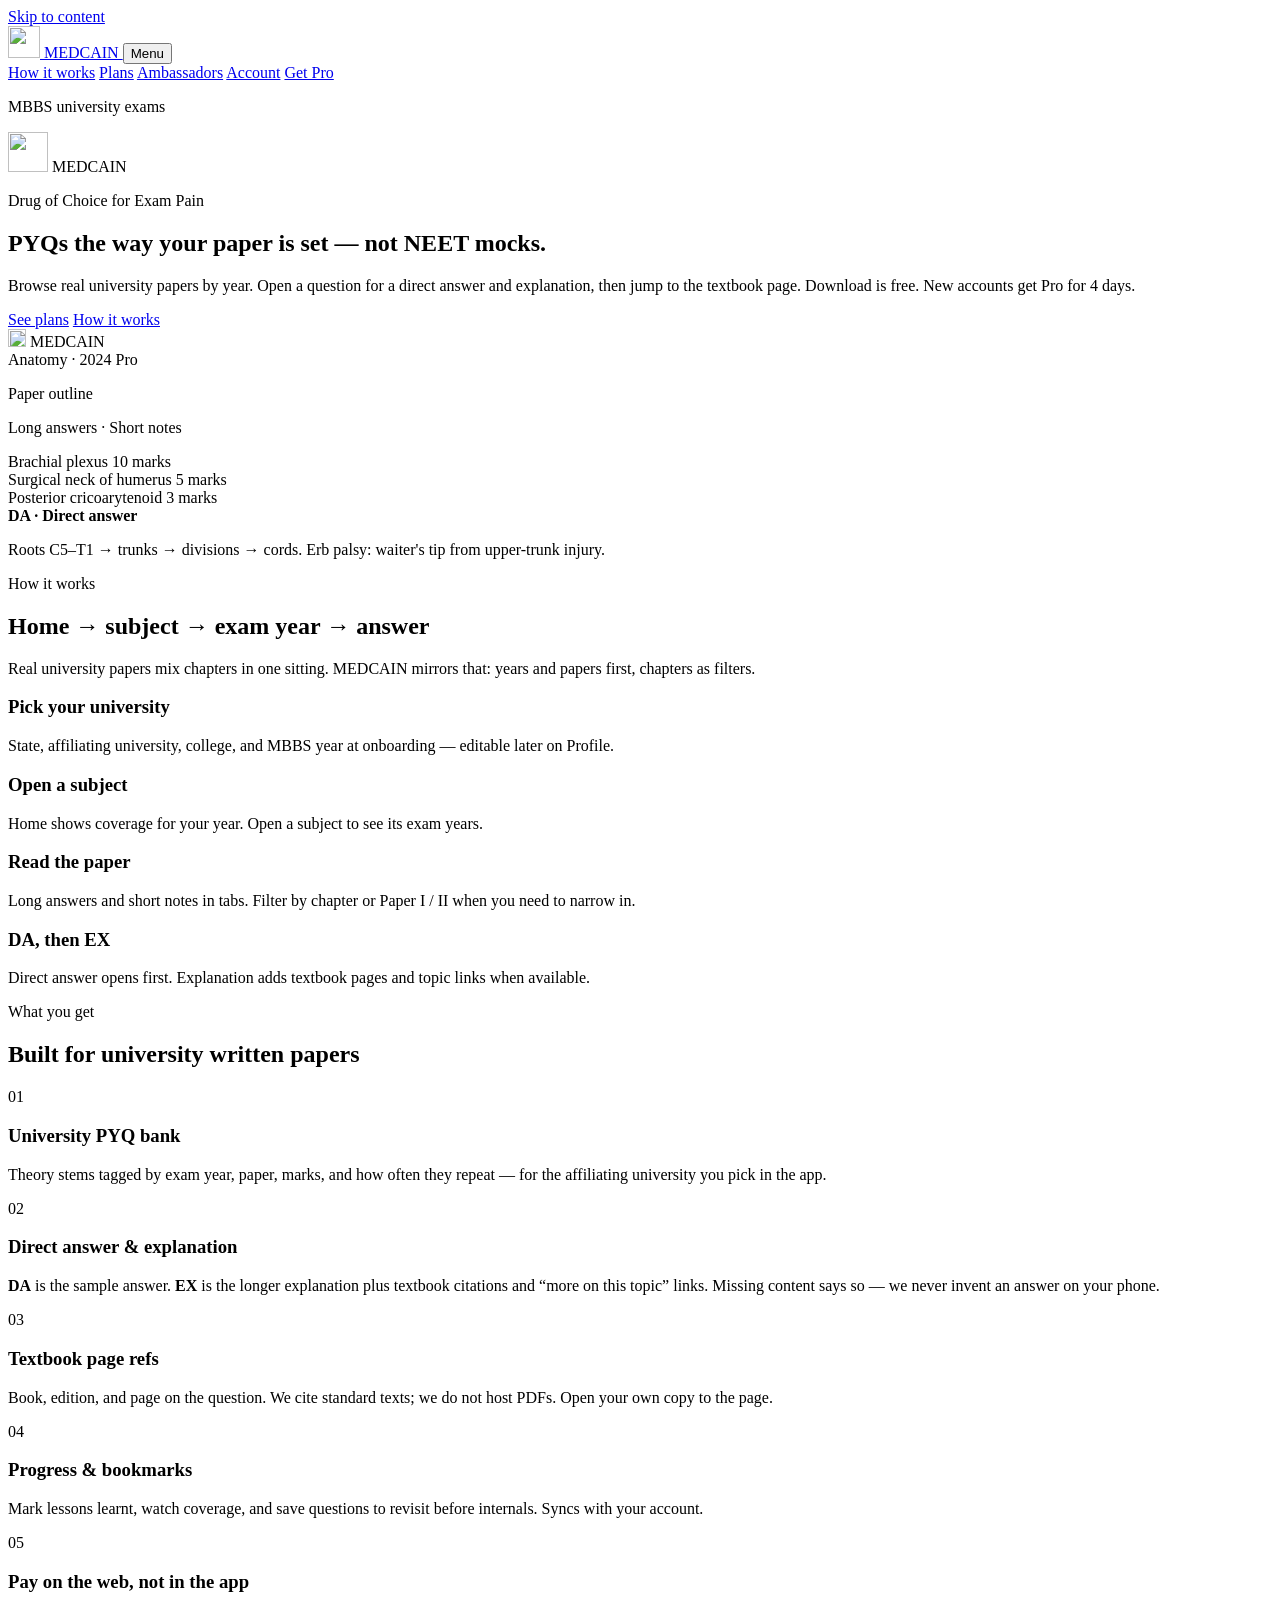
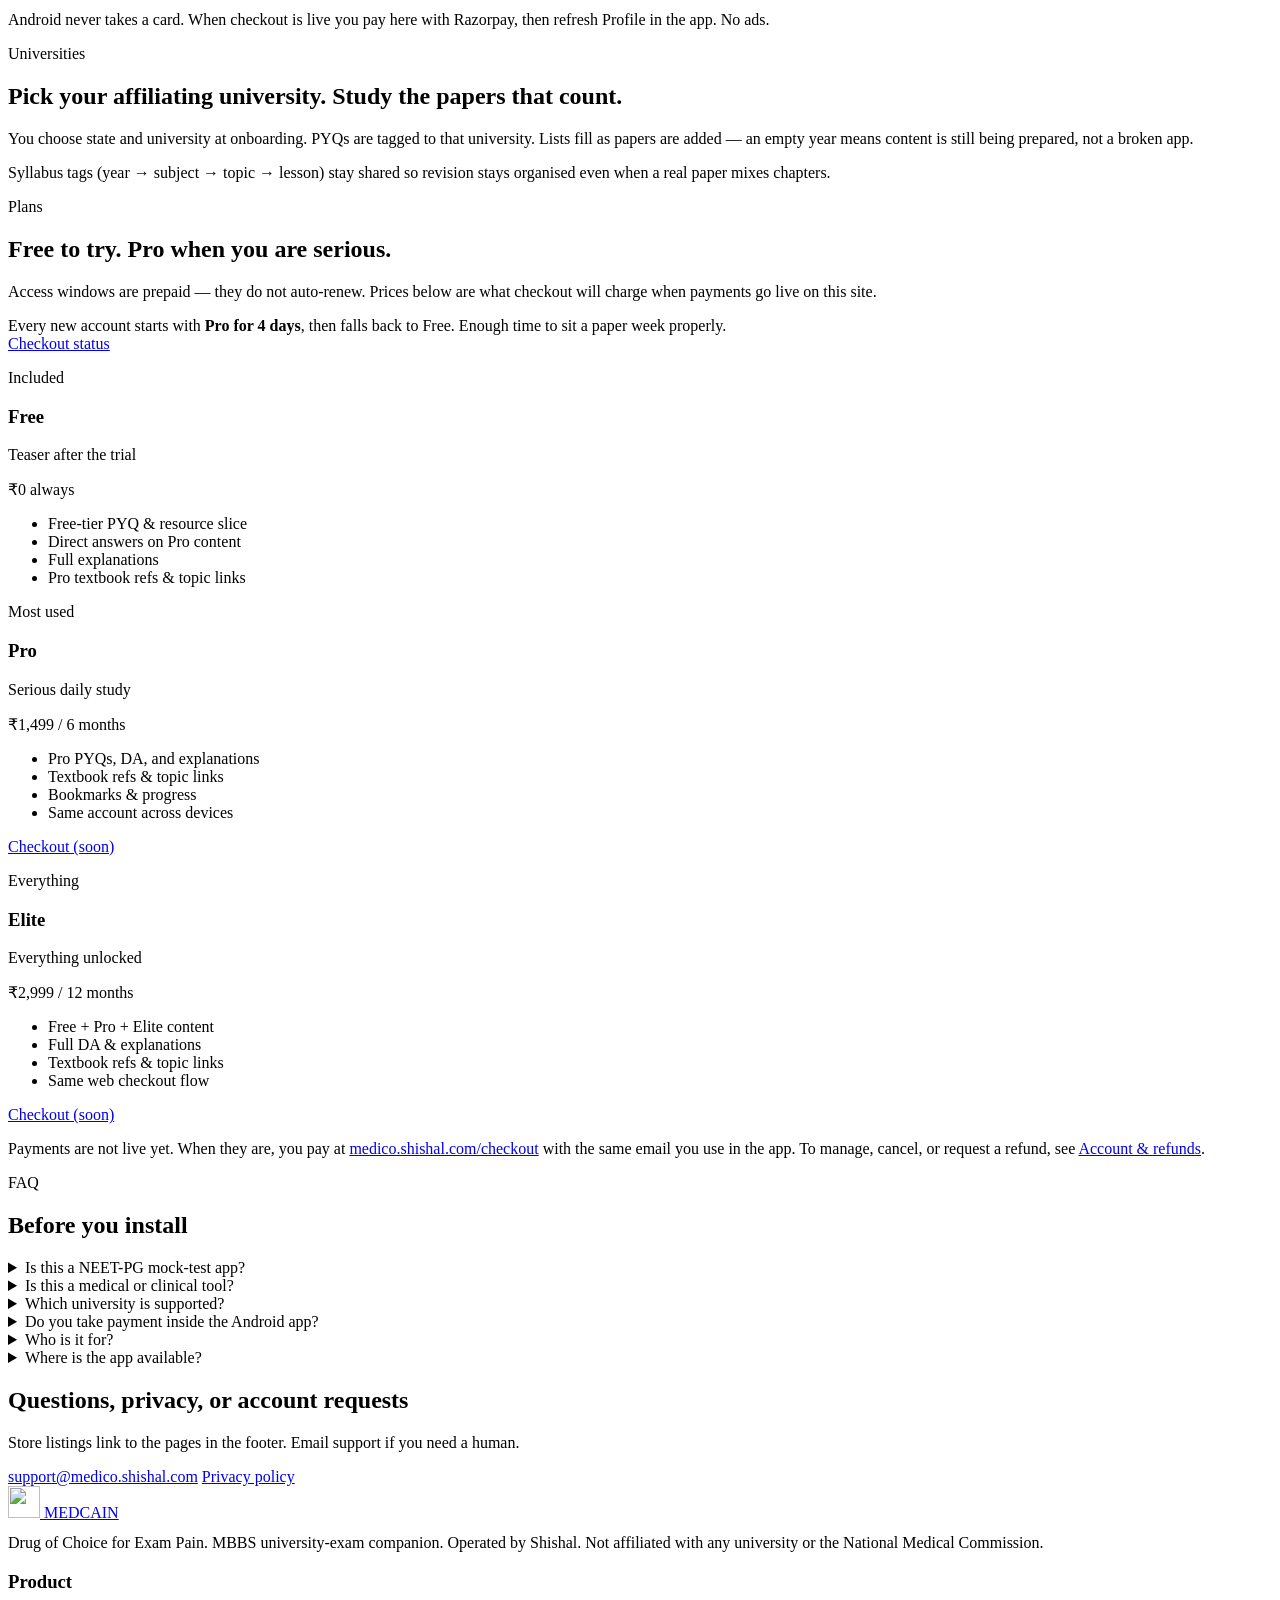
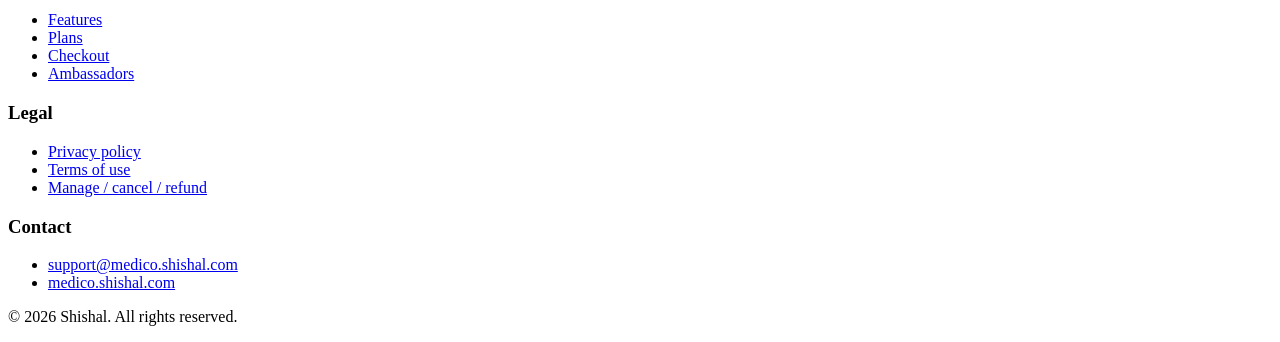
==== commit 1d25f7f3: "Rebrand the product as MEDCAIN with the new blue-on-black mark. Swap display name, splash/icons, the" ====
--- a/website/public/index.html
+++ b/website/public/index.html
@@ -3,20 +3,20 @@
   <head>
     <meta charset="utf-8" />
     <meta name="viewport" content="width=device-width, initial-scale=1" />
-    <title>Medico — MBBS university PYQs &amp; textbook pages</title>
+    <title>MEDCAIN — MBBS university PYQs &amp; textbook pages</title>
     <meta
       name="description"
-      content="Medico is an MBBS university-exam companion: previous-year theory questions with direct answers, explanations, and textbook page refs. Free to download — 4-day Pro trial."
+      content="MEDCAIN is an MBBS university-exam companion: previous-year theory questions with direct answers, explanations, and textbook page refs. Free to download — 4-day Pro trial."
     />
     <link rel="canonical" href="https://medico.shishal.com/" />
-    <meta name="theme-color" content="#F25C2D" />
-    <link rel="icon" href="/img/icon-512.png" type="image/png" />
-    <link rel="apple-touch-icon" href="/img/icon-512.png" />
+    <meta name="theme-color" content="#008FD6" />
+    <link rel="icon" href="/img/app-icon.png?v=medcain" type="image/png" />
+    <link rel="apple-touch-icon" href="/img/app-icon.png?v=medcain" />
     <meta property="og:type" content="website" />
     <meta property="og:url" content="https://medico.shishal.com/" />
     <meta
       property="og:title"
-      content="Medico — MBBS university PYQs &amp; textbook pages"
+      content="MEDCAIN — MBBS university PYQs &amp; textbook pages"
     />
     <meta
       property="og:description"
@@ -35,7 +35,7 @@
       {
         "@context": "https://schema.org",
         "@type": "SoftwareApplication",
-        "name": "Medico",
+        "name": "MEDCAIN",
         "applicationCategory": "EducationalApplication",
         "operatingSystem": "Android",
         "url": "https://medico.shishal.com/",
@@ -50,8 +50,8 @@
     <header class="nav">
       <div class="wrap nav-inner">
         <a class="brand" href="/">
-          <img src="/img/icon-512.png" width="32" height="32" alt="" />
-          Medico
+          <img src="/img/app-icon.png?v=medcain" width="32" height="32" alt="" />
+          MEDCAIN
         </a>
         <button
           class="nav-toggle"
@@ -77,7 +77,19 @@
         <div class="hero-grid">
           <div>
             <p class="eyebrow rise">MBBS university exams</p>
-            <p class="brand-hero rise rise-delay-1">Medico</p>
+            <p class="brand-hero rise rise-delay-1">
+              <img
+                class="brand-hero-mark"
+                src="/img/app-icon.png?v=medcain"
+                width="40"
+                height="40"
+                alt=""
+              />
+              <span class="brand-hero-name">MEDCAIN</span>
+            </p>
+            <p class="brand-tagline rise rise-delay-1">
+              Drug of Choice for Exam Pain
+            </p>
             <h1 class="rise rise-delay-2">
               PYQs the way your paper is set — not NEET mocks.
             </h1>
@@ -95,6 +107,10 @@
             <div class="phone">
               <div class="phone-notch" aria-hidden="true"></div>
               <div class="phone-screen">
+                <div class="phone-brand">
+                  <img src="/img/app-icon.png?v=medcain" width="18" height="18" alt="" />
+                  <span>MEDCAIN</span>
+                </div>
                 <div class="phone-bar">
                   <span>Anatomy · 2024</span>
                   <span class="phone-chip">Pro</span>
@@ -132,7 +148,7 @@
             <p class="eyebrow">How it works</p>
             <h2>Home → subject → exam year → answer</h2>
             <p class="muted">
-              Real university papers mix chapters in one sitting. Medico
+              Real university papers mix chapters in one sitting. MEDCAIN
               mirrors that: years and papers first, chapters as filters.
             </p>
           </div>
@@ -331,7 +347,7 @@
           <details>
             <summary>Is this a NEET-PG mock-test app?</summary>
             <p>
-              No. Medico is for MBBS university exams — previous-year theory
+              No. MEDCAIN is for MBBS university exams — previous-year theory
               questions with answers and textbook page refs. Timed mock catalogs
               are not the home experience.
             </p>
@@ -396,12 +412,13 @@
         <div class="footer-grid">
           <div>
             <a class="brand" href="/">
-              <img src="/img/icon-512.png" width="32" height="32" alt="" />
-              Medico
+              <img src="/img/app-icon.png?v=medcain" width="32" height="32" alt="" />
+              MEDCAIN
             </a>
             <p class="muted" style="margin-top: 12px">
-              MBBS university-exam companion. Operated by Shishal. Not
-              affiliated with any university or the National Medical Commission.
+              Drug of Choice for Exam Pain. MBBS university-exam companion.
+              Operated by Shishal. Not affiliated with any university or the
+              National Medical Commission.
             </p>
           </div>
           <div>
